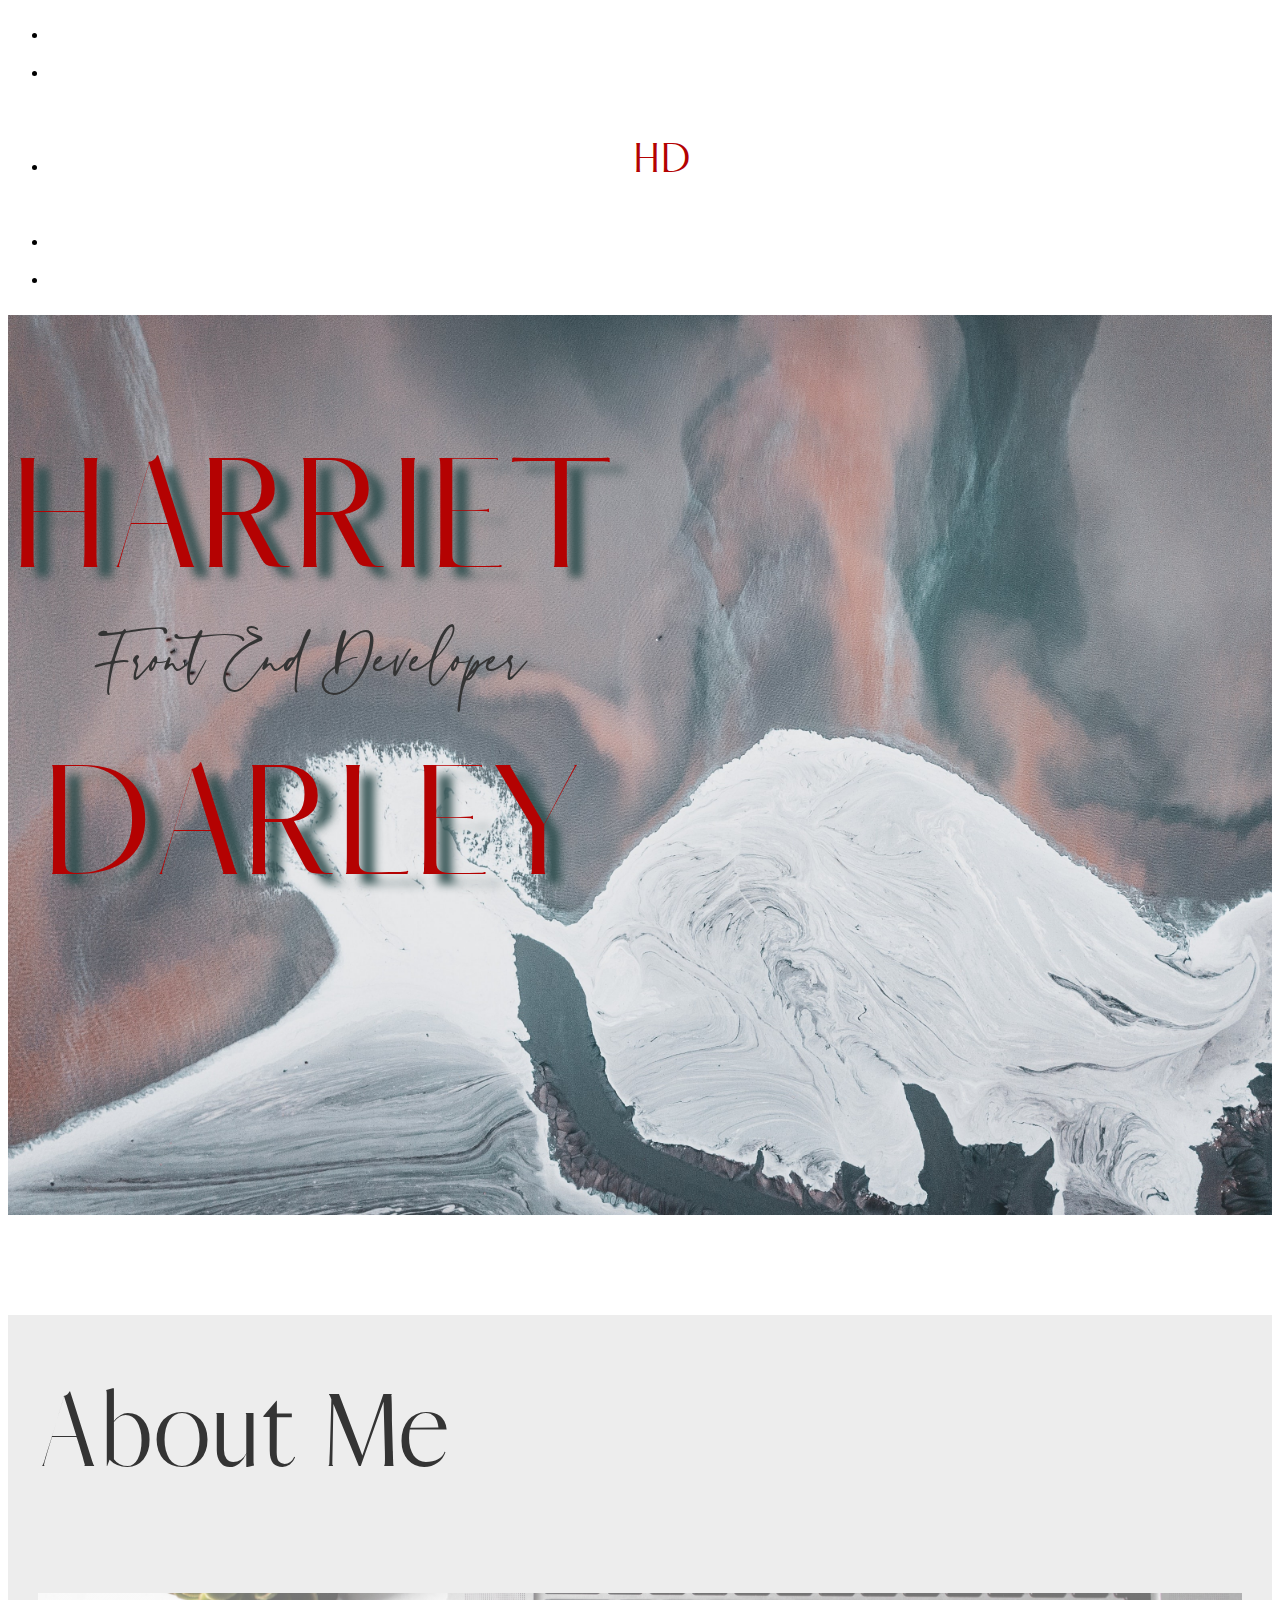
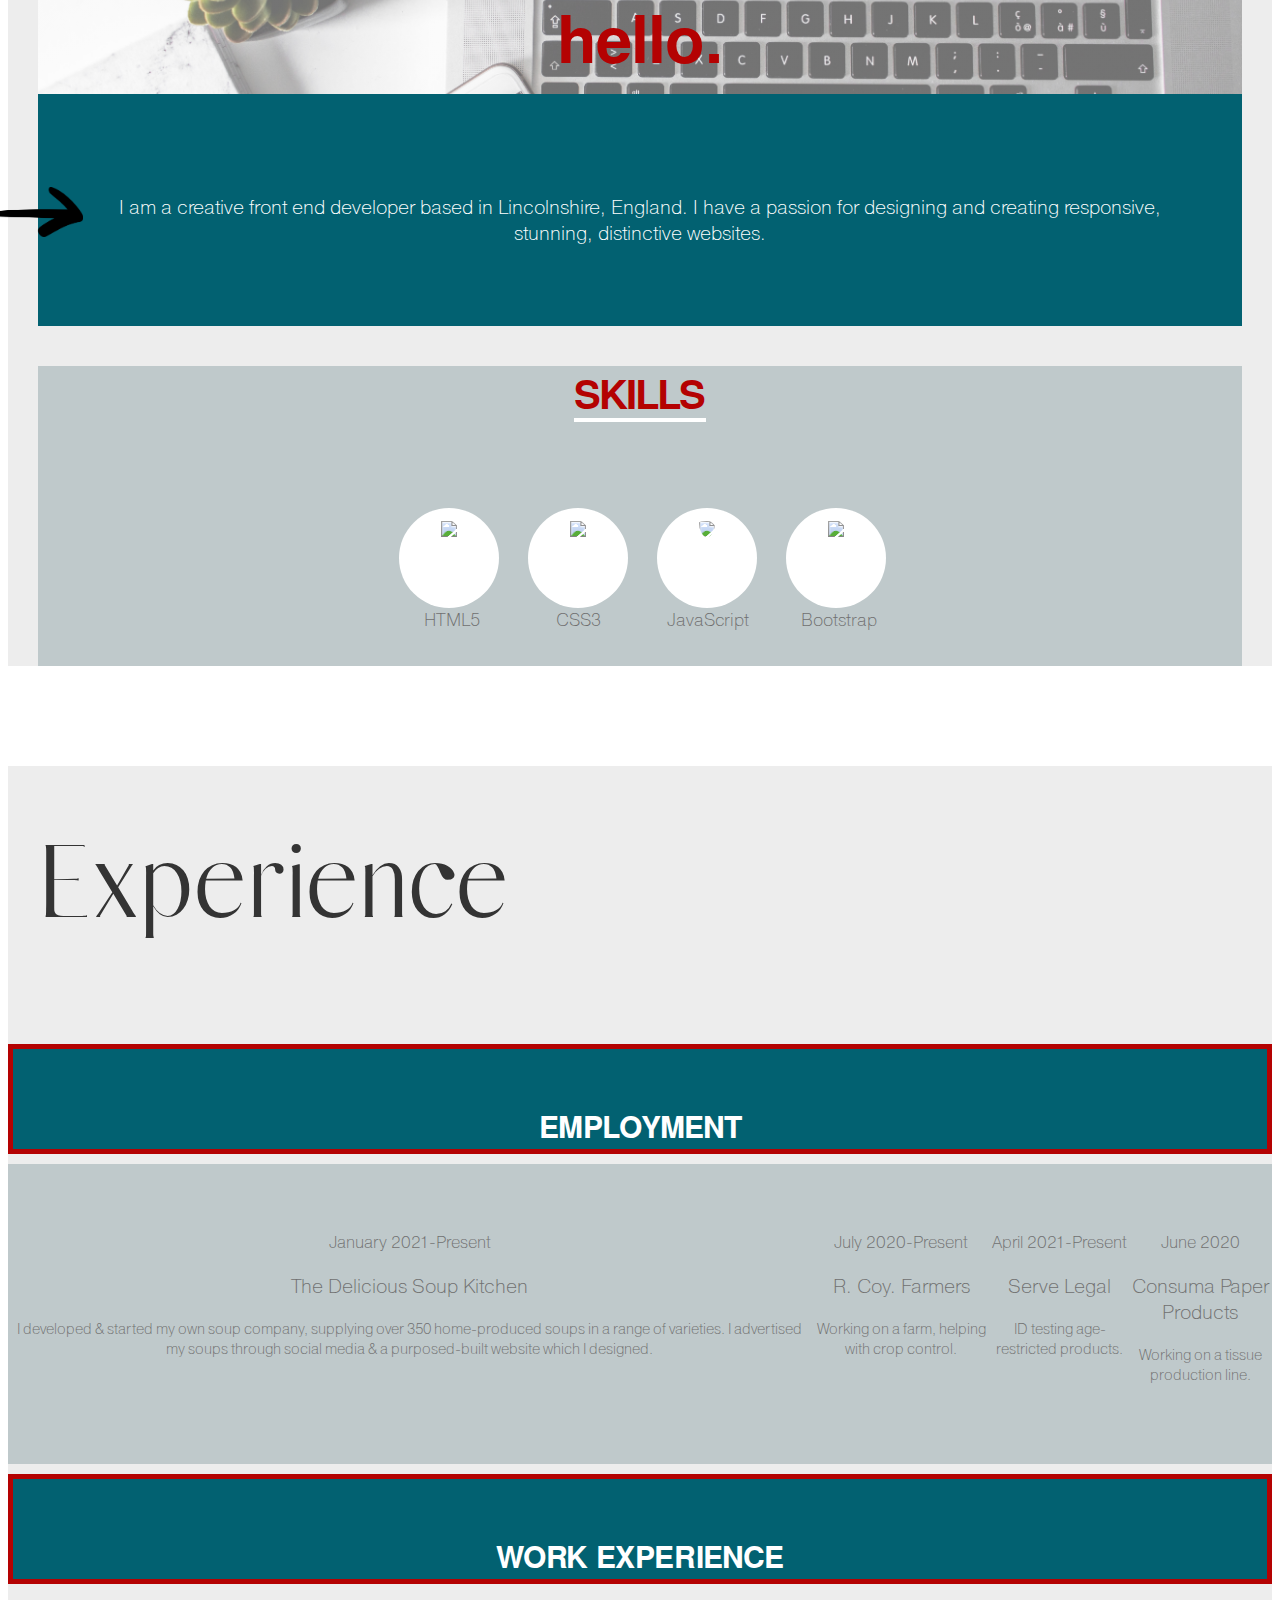
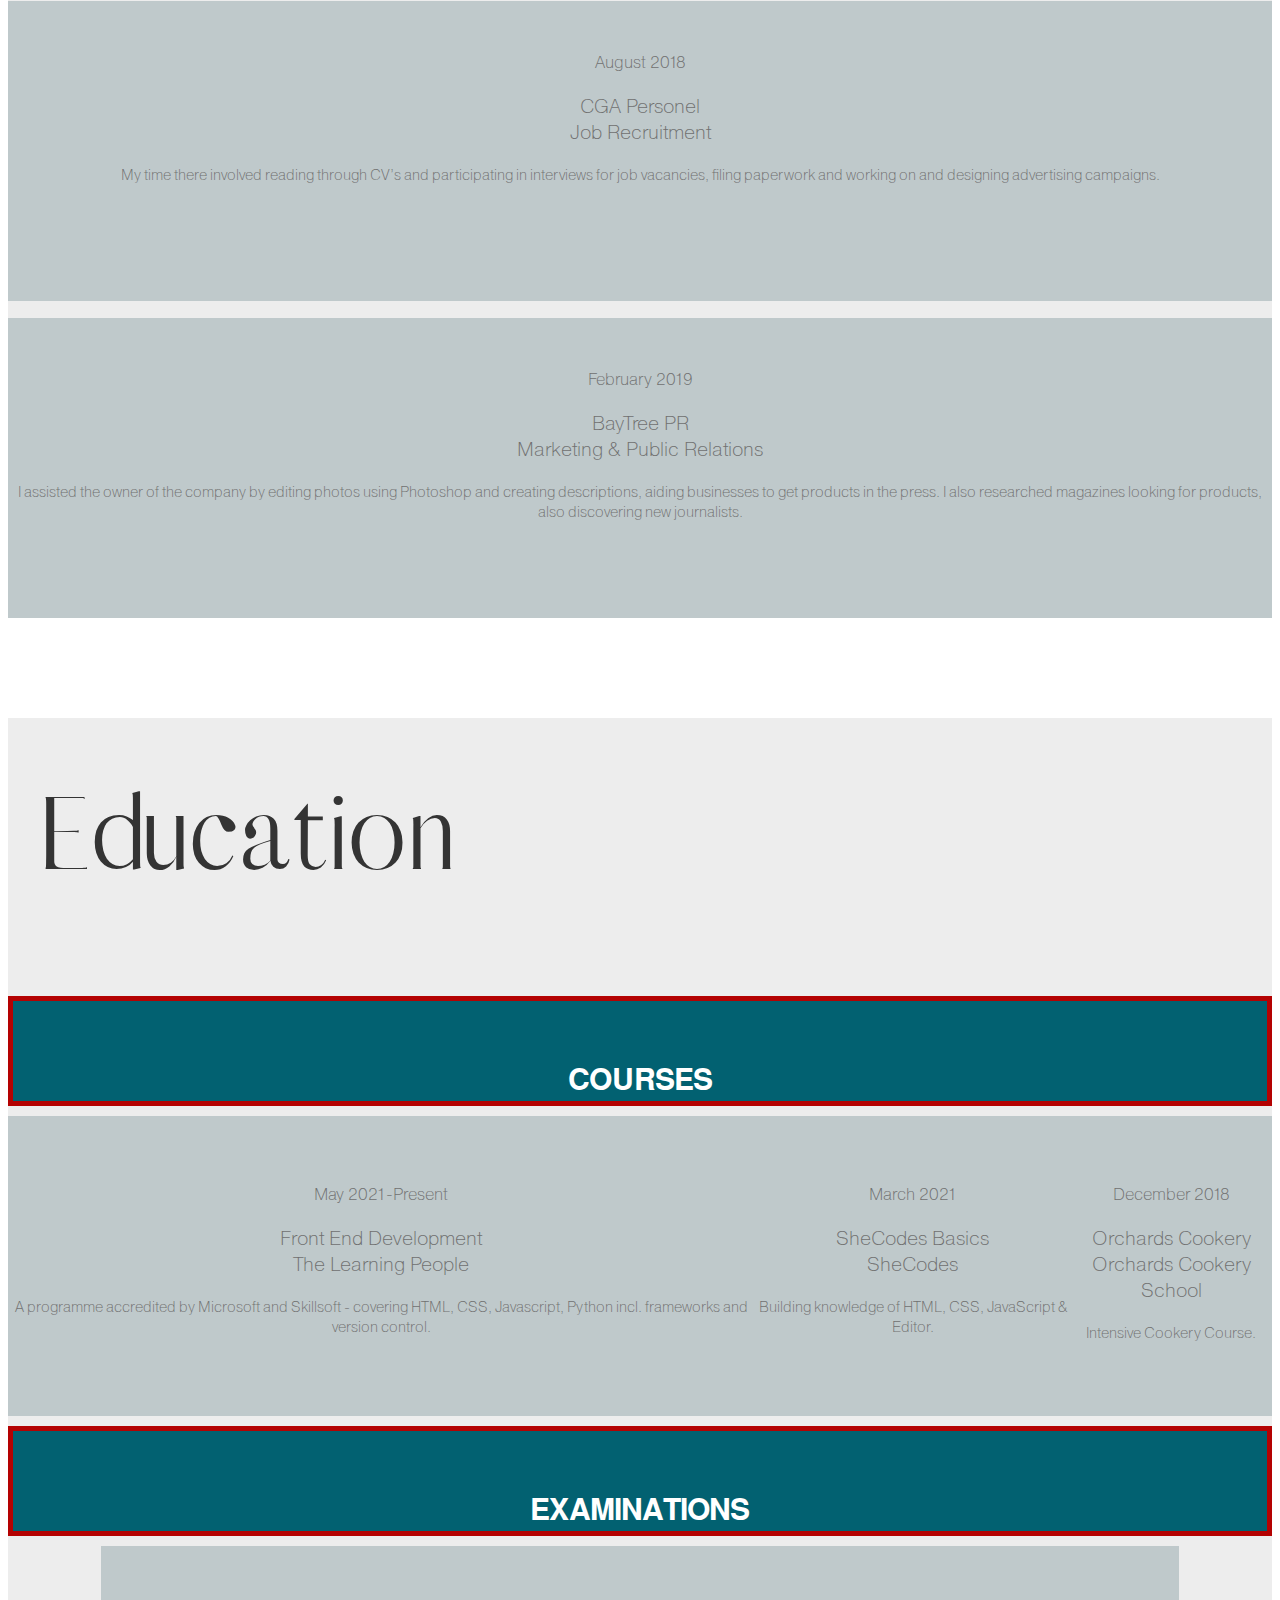
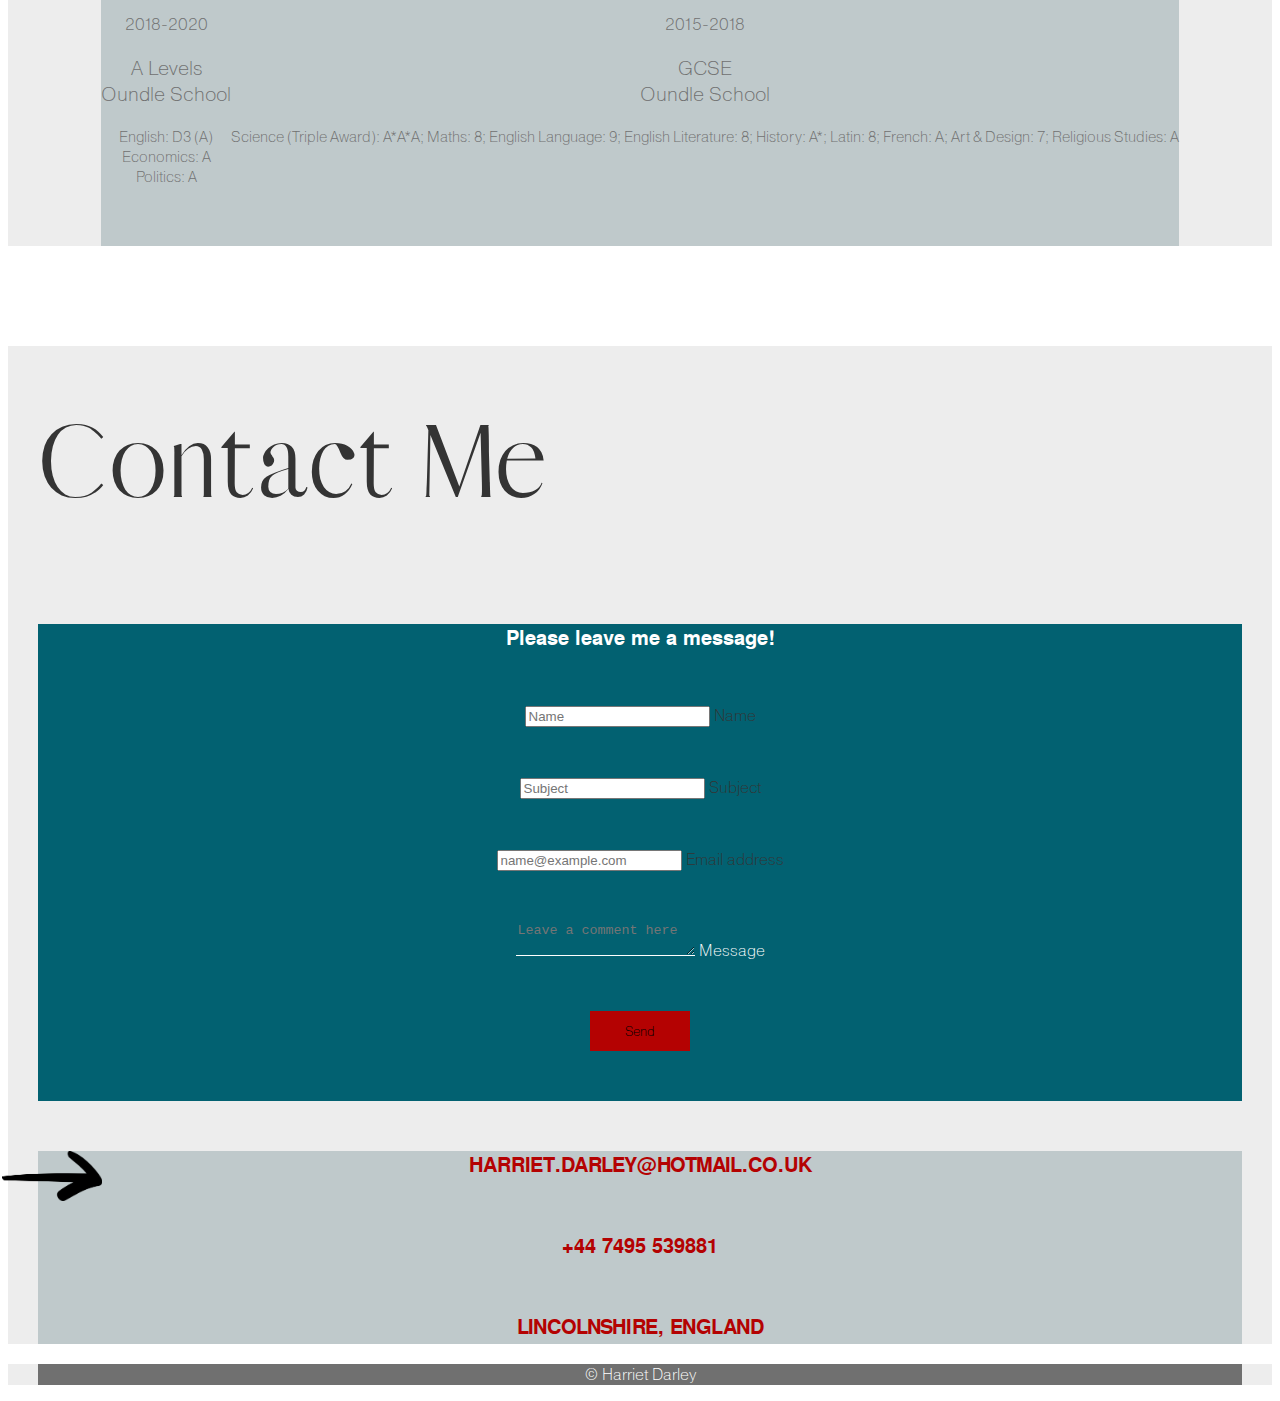
==== index.html @ 08a91d17 "adding experience & education" ====
<!DOCTYPE html>
<html lang="en">

<head>
    <meta charset="UTF-8">
    <meta http-equiv="X-UA-Compatible" content="IE=edge">
    <meta name="viewport" content="width=device-width, initial-scale=1.0">
    <title>Harriet Darley Portfolio</title>
    <!--Bootstrap CSS-->
    <link href="https://cdn.jsdelivr.net/npm/bootstrap@5.0.1/dist/css/bootstrap.min.css" rel="stylesheet"
        integrity="sha384-+0n0xVW2eSR5OomGNYDnhzAbDsOXxcvSN1TPprVMTNDbiYZCxYbOOl7+AMvyTG2x" crossorigin="anonymous">

    <script src="https://kit.fontawesome.com/b36e6e10d4.js" crossorigin="anonymous"></script>


    <!--CSS link-->
    <link rel="stylesheet" type="text/css" href="static/css/styles.css" />
</head>

<body id="home">
    <!--NAVBAR-->
    <nav class="navbar navbar-expand-sm fixed-top navbar-light navbar-center nav-fill">
        <div class="container">
            <div class="collapse navbar-collapse" id="navbar1">
                <ul class="nav justify-content-center">
                    <li class=" nav-item">
                        <a class="nav-link scroll-link" href="#top-content">Home</a>
                    </li>
                    <li class="nav-item">
                        <a class="nav-link scroll-link" href="#about-me">About</a>
                    </li>
                    <li class="nav-item">
                        <p id="initiallogo">HD</p>
                    </li>
                    <li class="nav-item">
                        <a class="nav-link scroll-link" href="#experience">Experience</a>
                    </li>
                    <li class="nav-item">
                        <a class="nav-link scroll-link" href="#contact">Contact</a>
                    </li>
                </ul>
            </div>
        </div>
    </nav>

    <!--FIRST PAGE-->
    <header class="top-content" id="top-content">
        <div class="title-container">
            <div class="row">
                <div id="harriet" class="col-12">
                    HARRIET
                </div>
                <div id="frontdeveloper" class="col-12">
                    Front End Developer
                </div>
                <div id="darley" class="col-12">
                    DARLEY
                </div>
            </div>
        </div>
    </header>

    <!--SECOND PAGE ABOUT-->

    <div class="about-us-container section-container">
        <div class="container-fluid">
            <div class="row">
                <div class="about-us-box" id="about-me">
                    <div class="about-us-box-text">
                        <p class="ml2">About Me</p>
                    </div>
                </div>
            </div>

            <div class="description-container row">
                <div class="col-12 col-md-6" id="computertextdiv">
                    <div class="centered">hello.</div>
                </div>

                <div id=hellodiv class="col-12 col-md-6">
                    <img src="./static/images/arrow.png" id="arrowimage" alt="arrow">
                    <p id=hellopara>I am a creative front end developer
                        based in Lincolnshire, England. I
                        have a passion for designing and
                        creating responsive, stunning,
                        distinctive websites.</p>
                </div>
            </div>

            <div class="skills-container">
                <div id="skillsdiv" class="col">
                    <p id="skillsheading">SKILLS</p>
                    <div id="skillsicons">
                        <div class="icons">
                            <div id="html-circle">
                                <img src="https://img.icons8.com/color/80/000000/html-5--v1.png" id="html-icon" />
                            </div>
                            <span class="iconcaption" id="html-caption">HTML5</span>
                        </div>
                        <div class="icons">
                            <div id="css-circle">
                                <img src="https://img.icons8.com/color/80/4a90e2/css3.png" id="css-icon" />
                            </div>
                            <span class="iconcaption" id="css-caption">CSS3</span>
                        </div>
                        <div class="icons">
                            <div id="java-circle">
                                <img src="https://img.icons8.com/color/80/000000/javascript.png" id="java-icon" />
                            </div>
                            <span class="iconcaption" id="java-caption">JavaScript</span>
                        </div>
                        <div class="icons">
                            <div id="boot-circle">
                                <img src="https://img.icons8.com/color/80/000000/bootstrap.png" id="boot-icon" />
                            </div>
                            <span class="iconcaption" id="boot-caption">Bootstrap</span>
                        </div>
                    </div>
                </div>
            </div>
        </div>
    </div>

    <!--THIRD PAGE EXPERIENCE -->
    <div class="experience-container" id="experience">
        <div class="experience-box-text" id="experience">
            <p class="ml2" id="experience-text">Experience</p>
        </div>

        <div class="container" id="employment-container">
            <div class="row" id="employmenttitlerow">
                <div class="col" id="employmentdiv">
                    <p id="employmenttext">EMPLOYMENT</p>
                </div>
            </div>
            <div class="row" id="employment1row">
                <div class="col-12 col-md-3 primarydescription">
                    <p class="date">January 2021-Present</p>
                    <p class="title">The Delicious Soup Kitchen</p>
                    <p class="paragraph">I developed & started my own soup
                        company, supplying over 350
                        home-produced soups in a range of
                        varieties. I advertised my soups through
                        social media & a purposed-built
                        website which I designed.</p>
                </div>
                <div class="col-12 col-md-3 primarydescription">
                    <p class="date">July 2020-Present</p>
                    <p class="title">R. Coy. Farmers</p>
                    <p class="paragraph">Working on a farm, helping with crop control.</p>
                </div>

                <div class="col-12 col-md-3 primarydescription">
                    <p class="date">April 2021-Present</p>
                    <p class="title">Serve Legal</p>
                    <p class="paragraph">ID testing age-restricted products.</p>
                </div>
                <div class="col-12 col-md-3 primarydescription">
                    <p class="date">June 2020</p>
                    <p class="title">Consuma Paper Products</p>
                    <p class="paragraph">Working on a tissue production line.</p>
                </div>
            </div>
        </div>
        <div class="container" id="workexperience-container">
            <div class="row" id="workexperiencetitlerow">
                <div class="col" id="employmentdiv">
                    <p id="experiencetext">WORK EXPERIENCE</p>
                </div>
            </div>
            <div class="row" id="experience1row">
                <div class="col-12 col-md-6 primarydescription">
                    <p class="date">August 2018</p>
                    <p class="title">CGA Personel <br> Job Recruitment</p>
                    <p class="paragraph">My time there involved reading through
                        CV’s and participating in interviews for job
                        vacancies, filing paperwork and working
                        on and designing advertising campaigns.</p>
                </div>
                <div class=" col-12 col-md-6 primarydescription">
                    <p class="date">February 2019</p>
                    <p class="title">BayTree PR <br> Marketing & Public Relations</p>
                    <p class="paragraph">I assisted the owner of the company by
                        editing photos using Photoshop and
                        creating descriptions, aiding businesses to
                        get products in the press. I also
                        researched magazines looking for
                        products, also discovering new journalists.</p>
                </div>
            </div>
        </div>
    </div>


    <!--THIRD PAGE EDUCATION-->
    <div class="education-container" id="education">
        <div class="education-box-text">
            <p class="ml2">Education</p>
        </div>
        <div class="container" id="courses-container">
            <div class="row" id="educationtitlerow">
                <div class="col" id="coursesdiv">
                    <p id="courses">COURSES</p>
                </div>
            </div>
            <div class="row" id="education1row">
                <div class="col-12 col-md-4 primarydescription">
                    <p class="date">May 2021-Present</p>
                    <p class="title">Front End Development<br>The Learning People</p>
                    <p class="paragraph">A programme accredited by Microsoft
                        and Skillsoft - covering HTML, CSS,
                        Javascript, Python incl. frameworks and
                        version control.</p>
                </div>
                <div class=" col-12 col-md-4 primarydescription">
                    <p class="date">March 2021</p>
                    <p class="title">SheCodes Basics<br>SheCodes</p>
                    <p class="paragraph">Building knowledge of HTML, CSS,
                        JavaScript & Editor.</p>
                </div>
                <div class=" col-12 col-md-4 primarydescription">
                    <p class="date">December 2018</p>
                    <p class="title">Orchards Cookery<br>Orchards Cookery School</p>
                    <p class="paragraph">Intensive Cookery Course.</p>
                </div>
            </div>
        </div>

        <div class="container" id="exams-container">
            <div class="row" id="examstitlerow">
                <div class="col" id="examinationsdiv">
                    <p id="examinations">EXAMINATIONS</p>
                </div>
            </div>
            <div class="row" id="education2row">
                <div class="col-12 col-md-6 primarydescription">
                    <p class="date">2018-2020</p>
                    <p class="title">A Levels <br> Oundle School</p>
                    <p class="paragraph">English: D3 (A) <br>
                        Economics: A <br>
                        Politics: A</p>
                </div>
                <div class=" col-12 col-md-6 primarydescription">
                    <p class="date">2015-2018</p>
                    <p class="title">GCSE<br>Oundle School</p>
                    <p class="paragraph">Science (Triple Award): A*A*A; Maths: 8; English Language: 9; English
                        Literature: 8;
                        History: A*; Latin: 8; French: A; Art & Design: 7; Religious Studies: A</p>
                </div>
            </div>
        </div>
    </div>






    <!--FORTH PAGE CONTACT-->
    <div class="contact-container">
        <div class="contact-box-text" id="contact">
            <p class="ml2">Contact Me</p>
        </div>


        <div class="form-container row">
            <div class="col-12 col-md-6" id="forminformation">
                <div>
                    <p id="message">Please leave me a message!</p>
                </div>
                <div class="form-floating mb-3">
                    <input type="name" class="form-control" id="floatingInput" placeholder="Name">
                    <label for="floatingInput" class="label-text">Name</label>
                </div>
                <div class="form-floating">
                    <input type="subject" class="form-control" id="floatingInput" placeholder="Subject">
                    <label for="floatingPassword" class="label-text">Subject</label>
                </div>
                <div class="form-floating">
                    <input type="email" class="form-control" id="floatingInput" placeholder="name@example.com">
                    <label for="floatingInput" class="label-text">Email address</label>
                </div>
                <div class="form-floating">
                    <textarea class="form-control" placeholder="Leave a comment here" id="floatingTextarea2"></textarea>
                    <label for="floatingTextarea2"
                        style="color: white; font-family: 'Pragmatica ExtraLight Reg';">Message</label>
                </div>
                <button type="button" class="btn btn-primary" id="button">Send</button>
            </div>
            <div class="col-12 col-md-6" id="harrietdetails">
                <img src="./static/images/arrow.png" id="arrowimage2" alt="arrow">
                <p class="infotext">HARRIET.DARLEY@HOTMAIL.CO.UK</p>
                <p class="infotext">+44 7495 539881</p>
                <p class="infotext">LINCOLNSHIRE, ENGLAND</p>
                <div id="media">
                    <a href="https://www.linkedin.com/in/harriet-darley-322b6920a/" target="_blank"
                        class="fab fa-linkedin"></a>
                    <a href="https://github.com/harrietdarley" target="_blank" class="fab fa-github-square"></a>
                    <a href="https://twitter.com/DarleyHarriet" target="_blank" class="fab fa-twitter-square"></a>
                </div>
            </div>
        </div>
    </div>

    <!--FOOTER-->
    <div class="wrapper" id="footercontainer">
        <div class="footer">
            <p id="footertext">&copy; Harriet Darley</p>
        </div>
    </div>


    <!-- Bootstrap Javascript Bundle-->
    <script src=" https://cdn.jsdelivr.net/npm/bootstrap@5.0.1/dist/js/bootstrap.bundle.min.js"
        integrity="sha384-gtEjrD/SeCtmISkJkNUaaKMoLD0//ElJ19smozuHV6z3Iehds+3Ulb9Bn9Plx0x4" crossorigin="anonymous">
        </script>

    <!--HEADING JAVASCRIPT-->
    <script src="https://cdnjs.cloudflare.com/ajax/libs/animejs/2.0.2/anime.min.js"></script>

    <!--JavaScript link-->
    <script src="static/javascript/script.js" type="text/javascript"></script>
</body>

</html>
---- static/css/styles.css ----
/*FONTS*/
@font-face {
    font-family: 'sinthyaregular';
    src: url('../fonts/sinthya-webfont.woff2') format('woff2'),
         url('../fonts/sinthya-webfont.woff') format('woff');
    font-weight: normal;
    font-style: normal;

}

@font-face {
    font-family: 'yessicaregular';
    src: url('../fonts/yessica-regular-webfont.woff2') format('woff2'),
         url('../fonts/yessica-regular-webfont.woff') format('woff');
    font-weight: normal;
    font-style: normal;
}

 @font-face {
    font-family: 'Pragmatica ExtraLight Reg';
    font-style: normal;
    font-weight: normal;
    src: local('Pragmatica ExtraLight Reg'), url('../fonts/Pragmatica-ExtraLight.woff') format('woff');
    }

    @font-face {
    font-family: 'freesansbold';
    src: url('../fonts/freesansbold-webfont.woff2') format('woff2'),
         url('../fonts/freesansbold-webfont.woff') format('woff');
    font-weight: normal;
    font-style: normal;

}

    /*NAVIGATION BAR*/
#navbar1 {
   float: none;
   text-align: center;
   justify-content: center;
   display: block;
   margin: 0 auto;
}

.nav-link {
    color: white;
    font-family: 'sinthyaregular';
    padding-top: 15px;
    font-size: 20px;
    letter-spacing: 2px;
}

ul.nav a:hover { 
    color: #026171  !important; 
}

#initiallogo {
    font-family: 'yessicaregular';
    font-size: 40px;
    color: #B40202;
    padding-left: 30px;
    padding-right: 26px;
    padding-top: 0px;
}

/*HOMEPAGE HEADINGS*/

.title-container {
     display: flex;
  text-align: center;
  align-items: center; 
  padding-top: 20px;
  padding-bottom: 20px; 
}

#harriet {
    font-family: 'yessicaregular' ;
    font-size: 150px;
    color: #B40202 ;
 text-shadow: 15px 10px 10px darkslategrey; 
 padding-top: 80px;
}

#frontdeveloper {
    font-family: 'sinthyaregular';
  font-size: 60px;
  margin: 0;
  color: #343434;
}

#darley {
font-family: 'yessicaregular' ;
    font-size: 150px;
    color: #B40202 ;
     text-shadow: 15px 10px 10px darkslategrey; 
}
    

/*HOMEPAGE BACKGROUND*/

header {
    background-image: url("../images/background.abstract.jpg");
    height: 100vh;
    background-size: cover;
    background-position: center center;
    position: relative;
    max-width: 100%;
}

/*ABOUTUS*/

.about-us-container {
    background-color: #EDEDED;
}

.about-us-box {
    background-color: #EDEDED;
}

.ml2 {
    font-family: 'yessicaregular';
    font-size: 100px;
    color: #343434 ;
    padding: 50px 30px 0px 30px;
}

.ml2 .letter {
  display: inline-block;
  line-height: 1em;
}

.description-container {
margin: 0 30px;
padding: 0;
}

#computertextdiv {
    background: linear-gradient(rgba(255, 255, 255, 0.4), rgba(255, 255, 255, 0.4)), url("../images/57computer.jpg") no-repeat center / cover;
    padding: 0;
    position: relative;
    display: flex;
    justify-content: center;
    align-items: center;
}

.centered {
  color:#B40202;
  font-family: 'freesansbold';
  font-size: 65px;
}

#hellopara {
    text-align: center;
    color: white;
    font-family: 'Pragmatica ExtraLight Reg';
    font-size: 20px;
    margin-bottom: 0;
}

#hellodiv{
    background-color: #026171;
    position: relative;
    display: flex;
    justify-content: center;
    align-items: center;
    padding: 80px 40px;
}

#arrowimage {
    height: 50px;
    width: 100px;
    top: 40%;
    left: -55px;
    position: absolute;
}

/*SKILLS*/

.skills-container {
    margin: 0 30px;
}

#skillsdiv {
    max-width: 100%;
    height: 300px;
    background-color: #BFC9CB;
    padding: 0;
}

#skillsheading {
    color: #B40202;
    font-size: 40px;
    text-align: center;
    font-family: 'freesansbold';
    text-decoration: underline; 
    text-underline-position: under;
    text-decoration-color: white;
}

/*ICONS*/

#skillsicons {
    align-content: center;
    text-align: center;
}

#html-icon {
    padding-top: 13px;
}

#html-circle
{
  width:100px;
  height:100px;
  background-color: white;
  border-radius:100%;
  margin-top: 40px;
  margin-left: -75px;
 }

 #html-caption {
     margin-left: -125px;
 }

#css-icon {
    padding-top: 13px;
}

#css-circle {
     width:100px;
  height:100px;
  background-color: white;
  border-radius:100%;
  margin-top: 40px;
  margin-left: -30px;
}

#css-caption {
    margin-left: -40px;
}

#java-icon {
    padding-top: 13px;
    border-radius: 100%;
}

#java-circle {
   width:100px;
  height:100px;
  background-color: white;
  border-radius:100%;
  margin-top: 40px;
  margin-left: 15px; 
}

#java-caption {
    margin-left: 25px;
}

#boot-icon {
    padding-top: 13px;
}

#boot-circle {
  width:100px;
  height:100px;
  background-color: white;
  border-radius:100%;
  margin-top: 40px;
  margin-left: 60px;   
}

#boot-caption {
    margin-left: 75px;
}

.icons {
    vertical-align: top;
    display: inline-block;
    text-align: center;
    width: 80px;
}

.iconcaption {
    font-family: 'Pragmatica ExtraLight Reg' ;
    color: #707070 ;
    font-size: 18px;
}

/*EXPERIENCE*/

.experience-container {
    background-color: #EDEDED;
}

#employmenttitlerow {
    margin-bottom: 10px;
}

#employmentdiv {
   text-align: center;
    background-color: #026171;
    border: thick solid #B40202;
    height: 100px;
}

#employmenttext {
    font-family: 'freesansbold';
color: white;
line-height: 100px;
font-size: 30px;
}

#employment1row { 
    display: flex;
    justify-content: center;
    align-items: center;
    margin-bottom: 10px;
} 

#workexperiencetitlerow {
    margin-bottom: 10px;
}

#experiencetext {
    font-family: 'freesansbold';
color: white;
font-size: 30px;
line-height: 100px;
}

/*BOTH EXPERIENCE & EDUCATION*/

.primarydescription {
    background-color: #BFC9CB;  
    text-align: center;
    height: 300px;
}

.date {
    font-family: 'Pragmatica ExtraLight Reg' ;
    font-size: 17px;
    color: #707070;
    padding-top: 50px;
}

.title {
    font-family: 'Pragmatica ExtraLight Reg' ;
    font-size: 20px;
    color: #707070;
}

.paragraph {
    font-family: 'Pragmatica ExtraLight Reg' ;
    font-size: 15px;
    color: #707070;
}


/*EDUCATION*/
.education-container {
   background-color: #EDEDED; 
}

#educationtitlerow {
margin-bottom: 10px;
}


#coursesdiv {
    text-align: center;
    background-color: #026171;
    border: thick solid #B40202;
    height: 100px;
}

#education1row {
    display: flex;
    justify-content: center;
    align-items: center;
    margin-bottom: 10px;
}

#education2row {
    display: flex;
    justify-content: center;
    align-items: center;
    margin-top: 10px;
}


#examinationsdiv {
    text-align: center;
    background-color: #026171;
    border: thick solid #B40202;
    height: 100px;
}

#courses{
    font-family: 'freesansbold';
color: white;
line-height: 100px;
font-size: 30px;
}

#examinations {
    font-family: 'freesansbold';
color: white;
line-height: 100px;
font-size: 30px;
}


/*FORMS*/
.contact-container {
   background-color: #EDEDED;
}

.form-container {
    margin: 0 30px;
padding: 0;
}

#forminformation {
    background-color: #026171;
   padding: 0; 
   text-align: center;
}

#message {
    color: white;
    font-size: 20px;
    font-family: 'freesansbold' ;
    margin-top: 30px;
}

.form-floating {
    margin: 50px;
}

.label-text {
    font-family:'Pragmatica ExtraLight Reg' ;
    color: #343434;
}

#floatingTextarea2 {
   background: transparent;
  border: none;
  border-bottom: 1px solid white;
  -webkit-box-shadow: none;
  box-shadow: none;
  border-radius: 0;  
  color: white;
}

#button {
 background-color: #B40202;
 border: 0;
 font-family: 'Pragmatica ExtraLight Reg';
 width: 100px;
height: 40px;
margin-bottom: 50px;
}

/*INFORMATION*/

#harrietdetails {
    padding: 0;
    background-color: #BFC9CB;
}

.infotext {
    color: #B40202;
    font-family: 'freesansbold';
    margin-top: 50px;
    font-size: 20px;
    text-align: center;
}

#arrowimage2 {
    height: 50px;
    width: 100px;
    position: absolute;
    left: 2px;
}

/*ICONS*/

#media {
    text-align: center;
}

.fa-linkedin {
color: #026171;
font-size: 75px;
padding-top: 125px;
}

.fa-linkedin:hover {
    color: #B40202; }

.fa-github-square {
    color: #026171;
font-size: 75px;
}

.fa-github-square:hover {
    color: #B40202;
}

.fa-twitter-square {
    color: #026171;
font-size: 75px;
}

.fa-twitter-square:hover {
color: #B40202;}

.footer {
    text-align: center;
    background-color: #707070;
    margin: 0 30px;
}

#footertext {
    font-family: 'Pragmatica ExtraLight Reg';
    color: white;
}

#footercontainer {
   background-color: #EDEDED; 
   margin-bottom: 0;
}

/* MEDIA QUERIES */
@media screen and (max-width: 768px) {
  .description-container,
  .skills-container {
    margin: 0;
  }
  #computertextdiv,
  #hellodiv,
  #skillsdiv {
    height: 300px;
  }
  #arrowimage {
    top: 30px;
    left: 35px;
  }
  .container-fluid {
    padding: 0;
  }
}
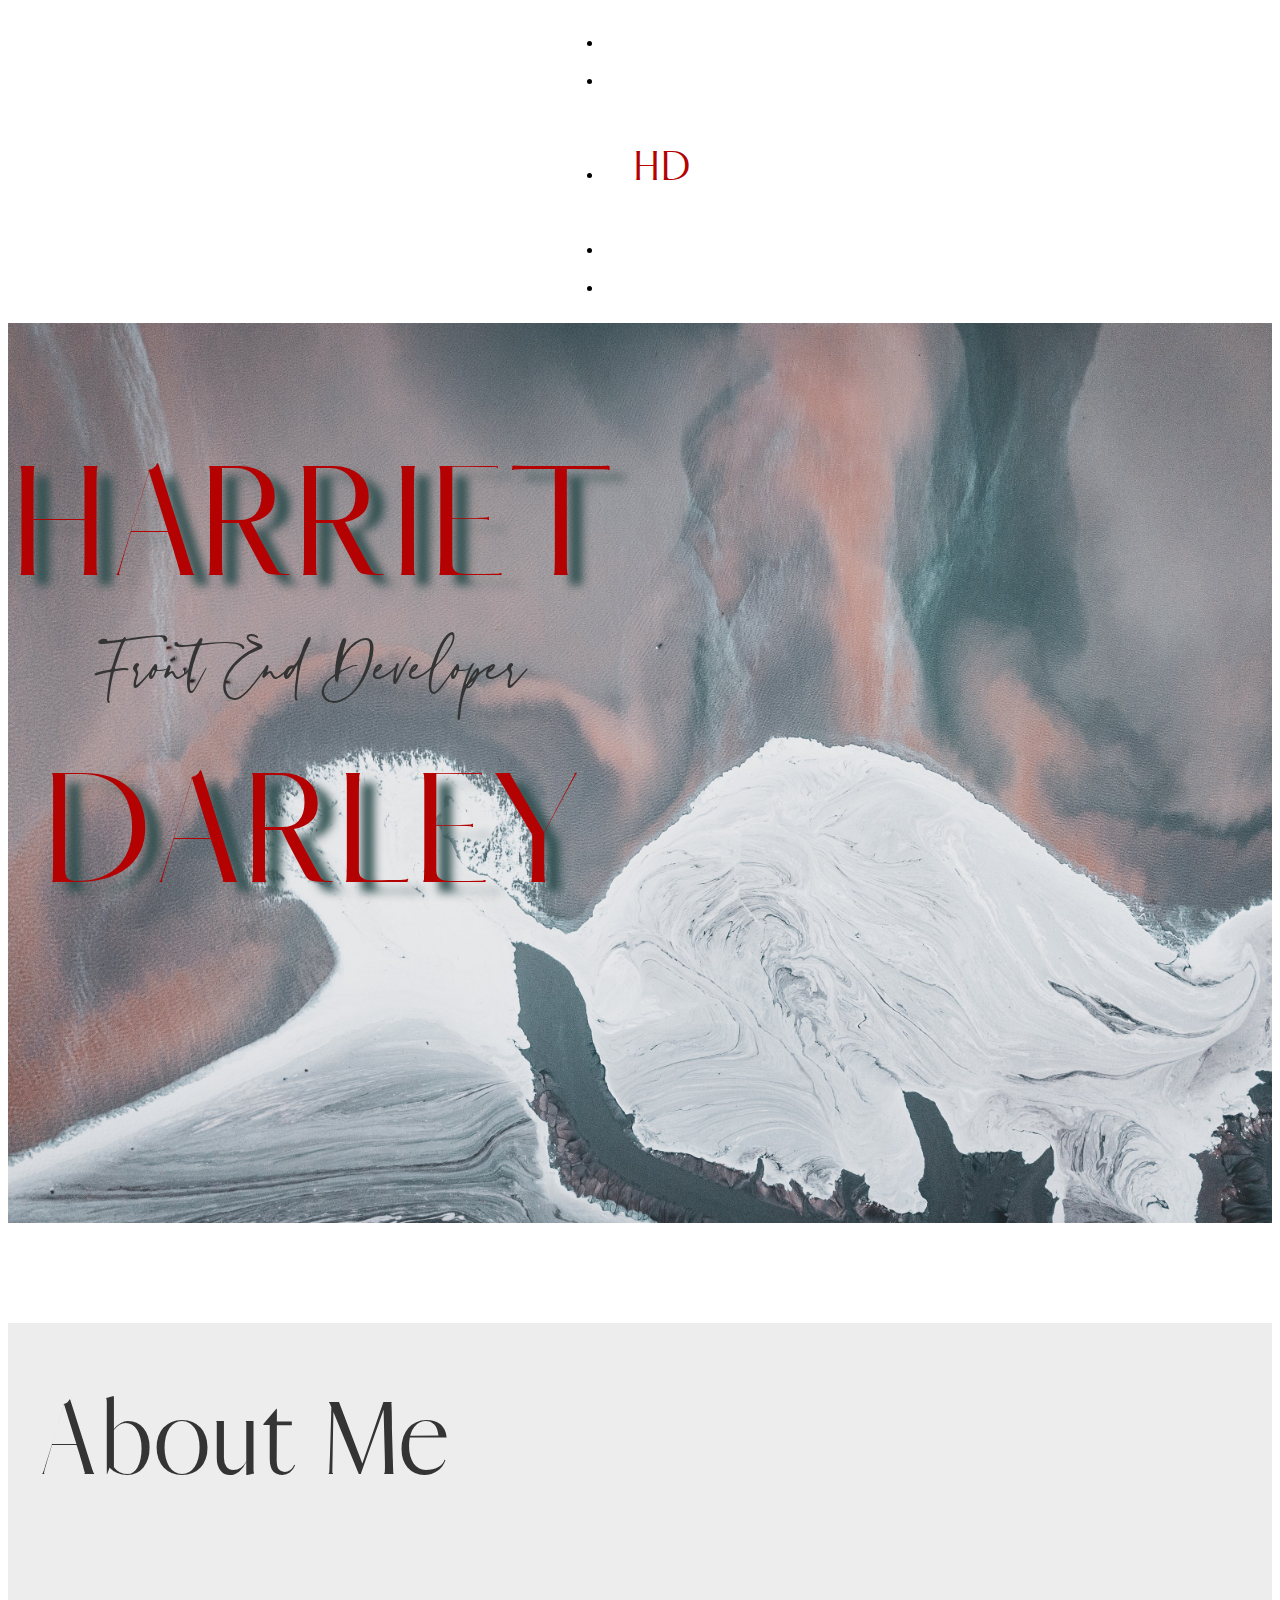
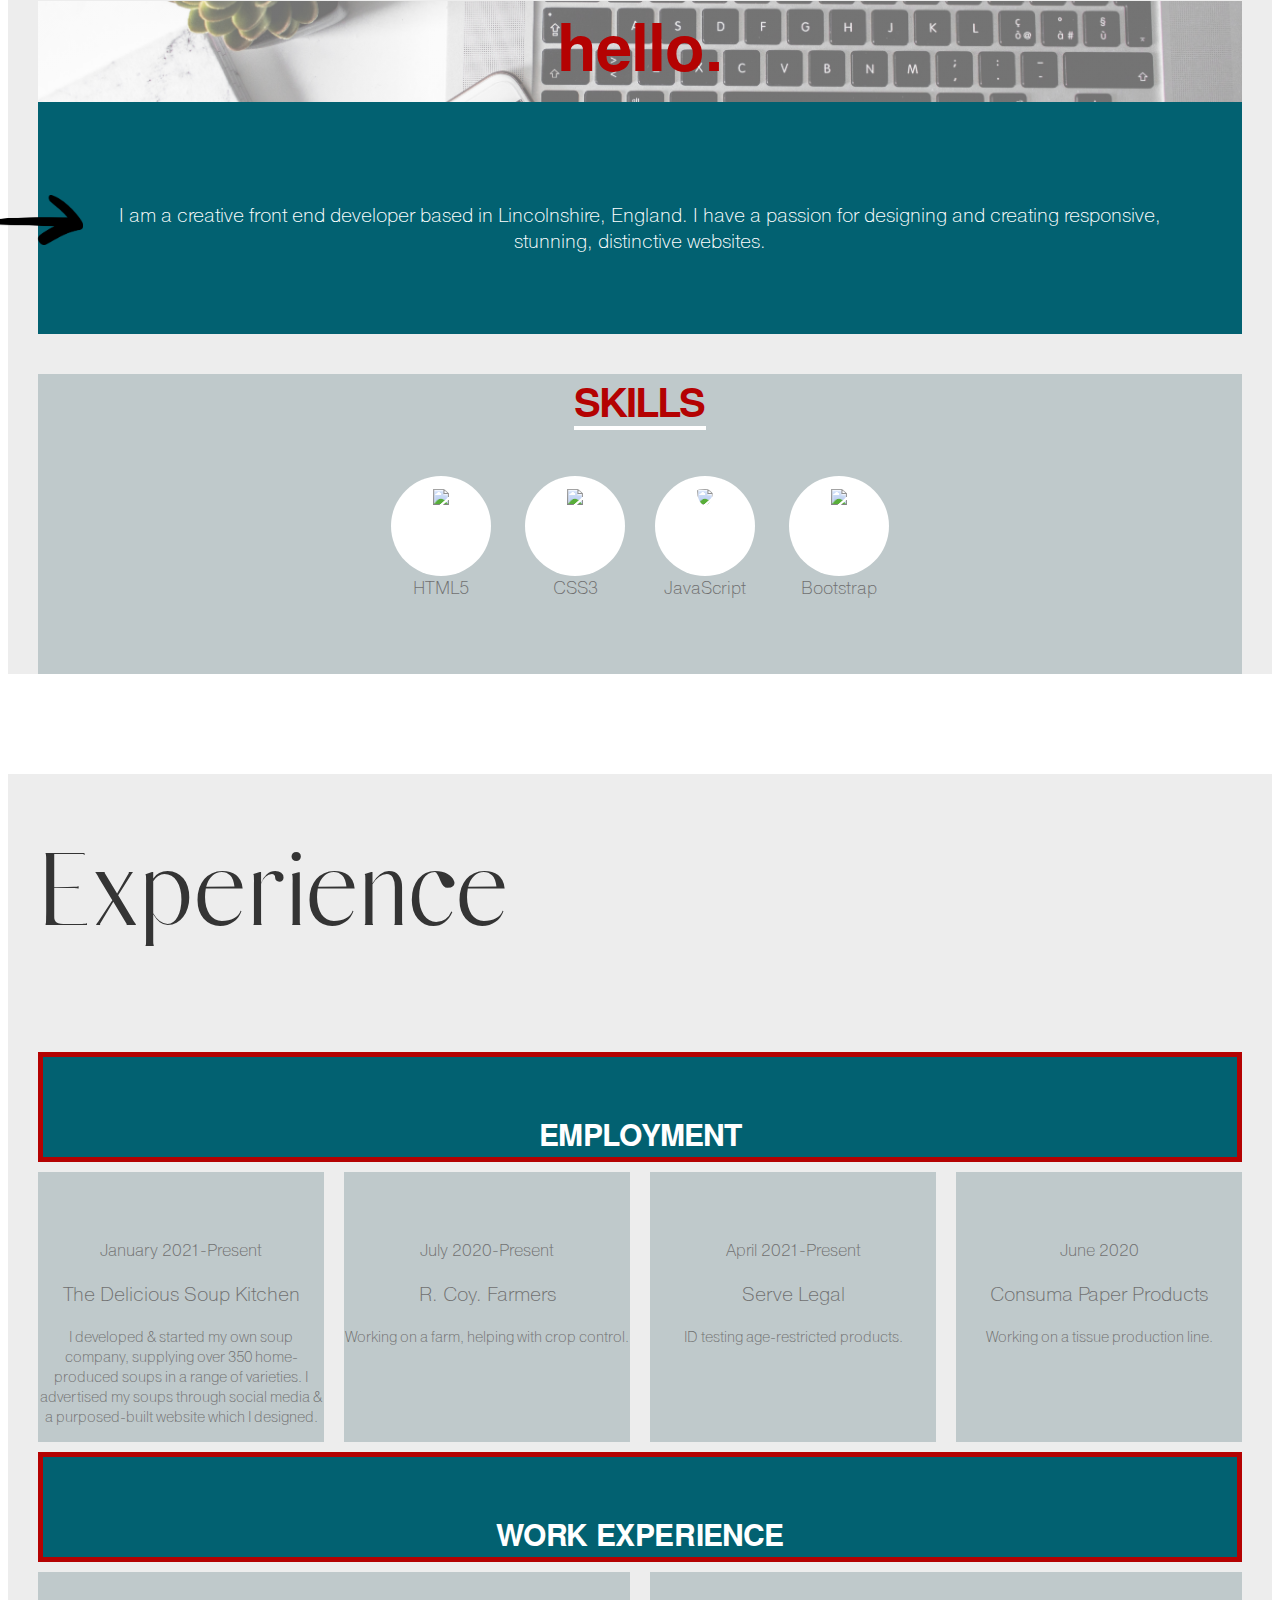
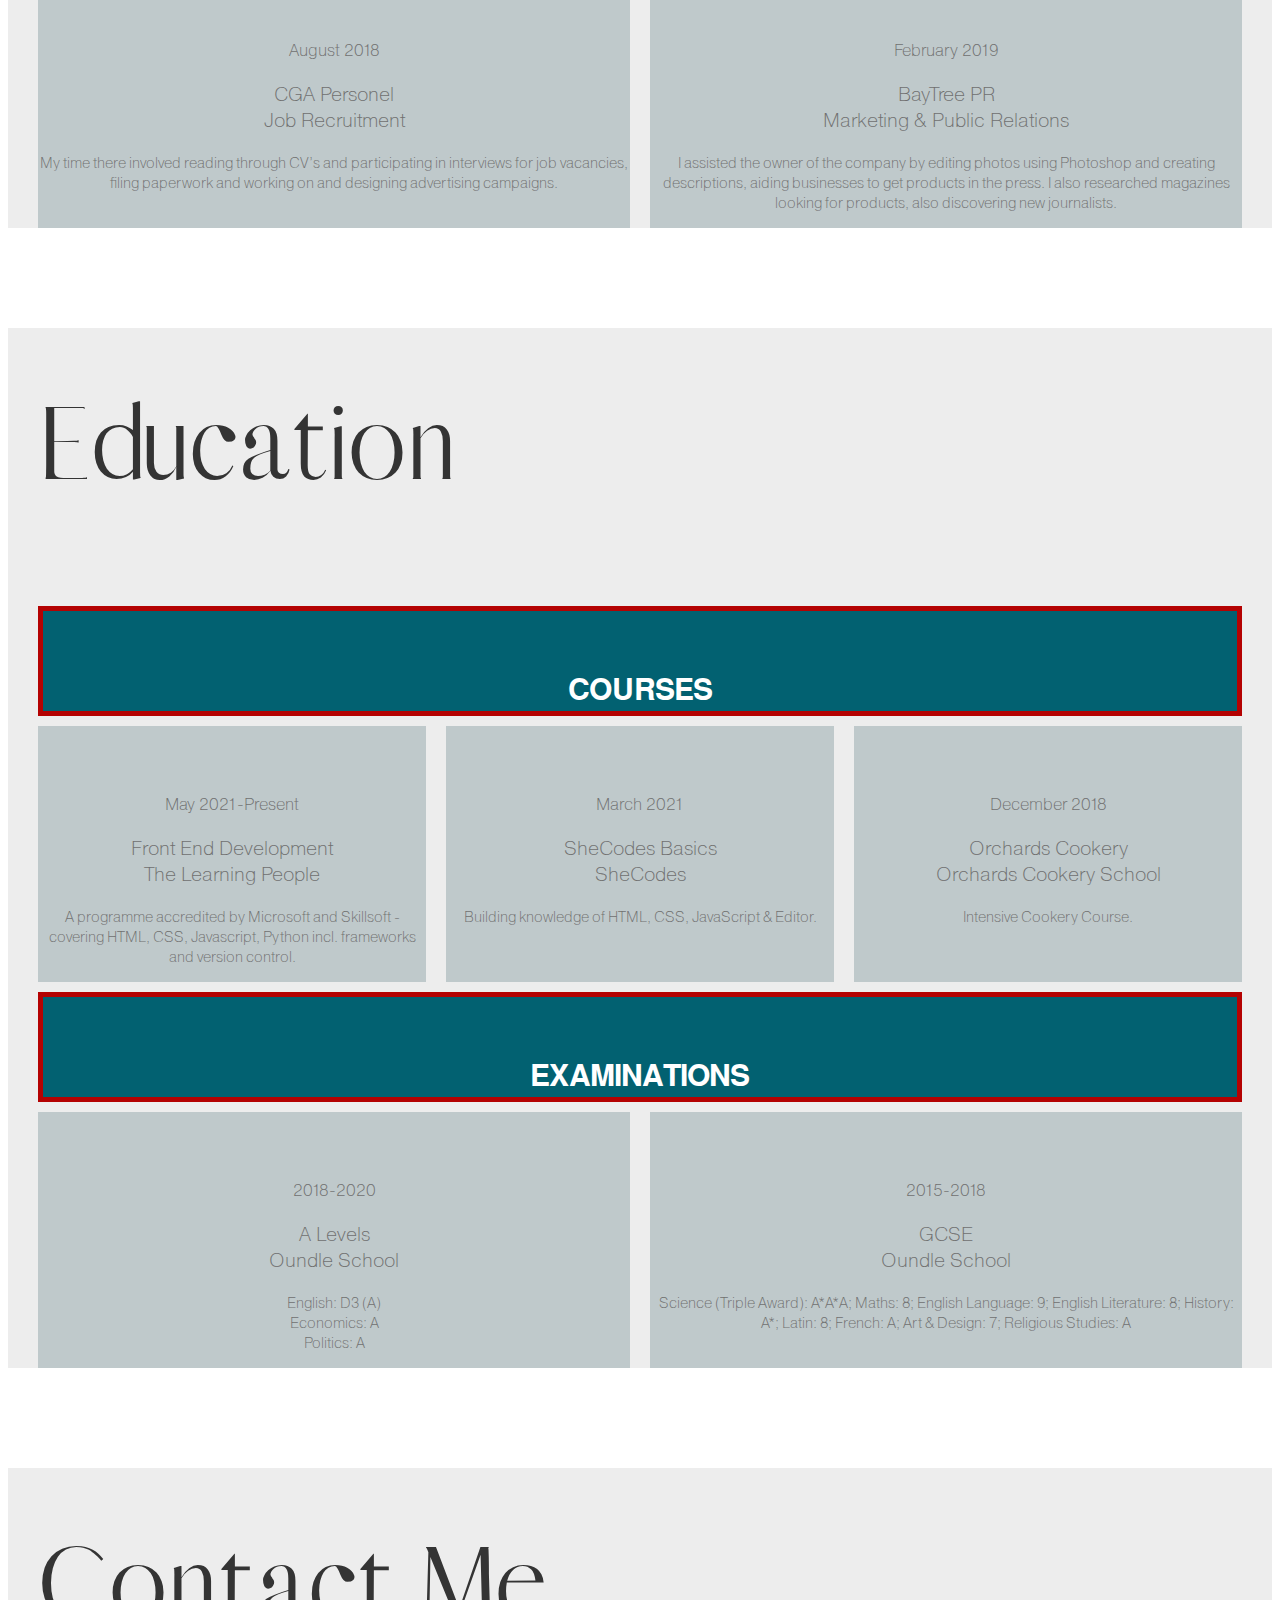
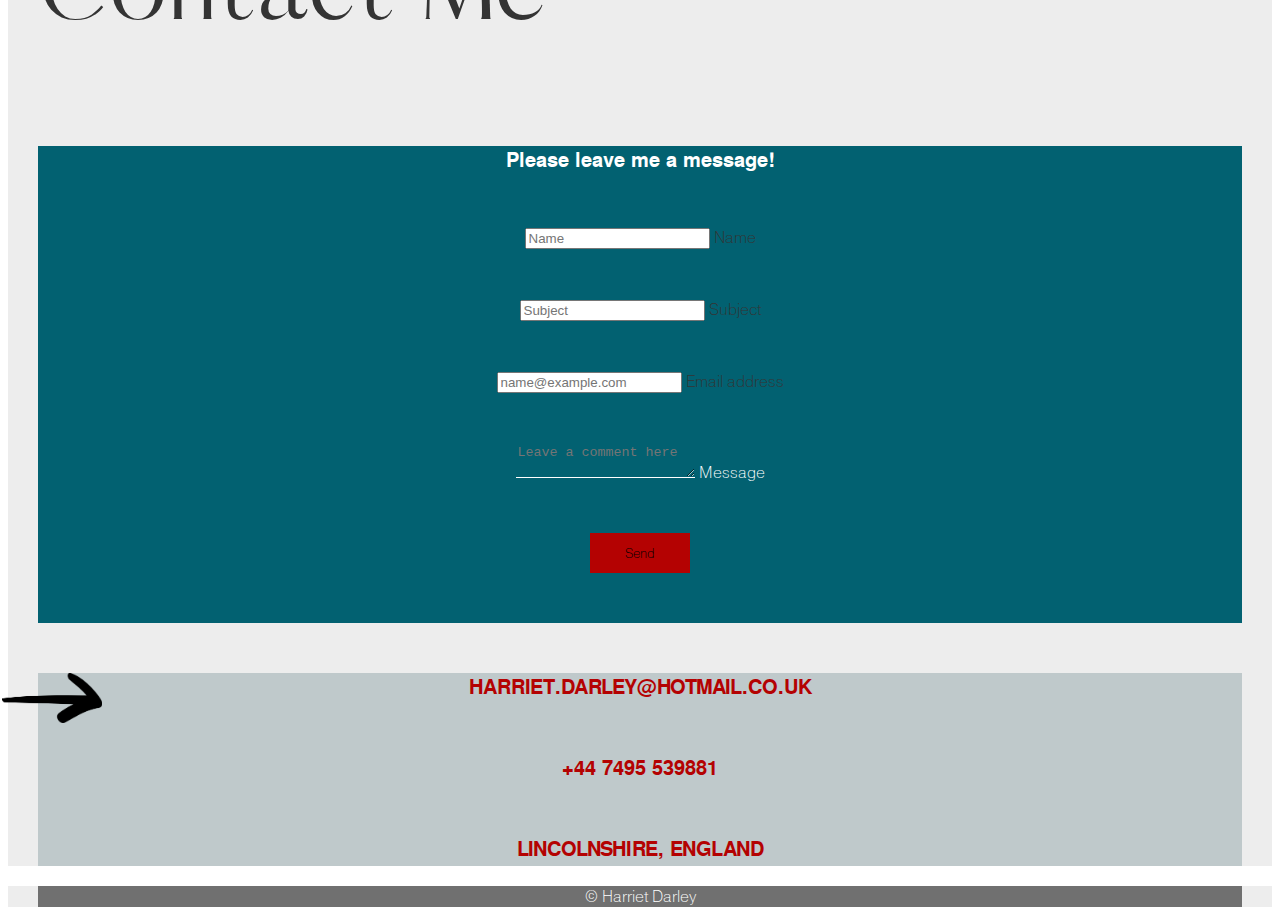
==== commit 2e0a1672: "committing final code" ====
--- a/index.html
+++ b/index.html
@@ -19,29 +19,31 @@
 
 <body id="home">
     <!--NAVBAR-->
-    <nav class="navbar navbar-expand-sm fixed-top navbar-light navbar-center nav-fill">
-        <div class="container">
-            <div class="collapse navbar-collapse" id="navbar1">
-                <ul class="nav justify-content-center">
-                    <li class=" nav-item">
-                        <a class="nav-link scroll-link" href="#top-content">Home</a>
-                    </li>
-                    <li class="nav-item">
-                        <a class="nav-link scroll-link" href="#about-me">About</a>
-                    </li>
-                    <li class="nav-item">
-                        <p id="initiallogo">HD</p>
-                    </li>
-                    <li class="nav-item">
-                        <a class="nav-link scroll-link" href="#experience">Experience</a>
-                    </li>
-                    <li class="nav-item">
-                        <a class="nav-link scroll-link" href="#contact">Contact</a>
-                    </li>
-                </ul>
-            </div>
-        </div>
-    </nav>
+    <div class="navigation-container">
+        <nav class="navbar navbar-expand-sm fixed-top navbar-light navbar-center nav-fill">
+            <div class="container">
+                <div class="collapse navbar-collapse" id="navbar1">
+                    <ul class="nav justify-content-center">
+                        <li class=" nav-item">
+                            <a class="nav-link scroll-link" href="#top-content">Home</a>
+                        </li>
+                        <li class="nav-item">
+                            <a class="nav-link scroll-link" href="#about-me">About</a>
+                        </li>
+                        <li class="nav-item">
+                            <p id="initiallogo">HD</p>
+                        </li>
+                        <li class="nav-item">
+                            <a class="nav-link scroll-link" href="#experience">Experience</a>
+                        </li>
+                        <li class="nav-item">
+                            <a class="nav-link scroll-link" href="#contact">Contact</a>
+                        </li>
+                    </ul>
+                </div>
+            </div>
+        </nav>
+    </div>
 
     <!--FIRST PAGE-->
     <header class="top-content" id="top-content">
@@ -91,29 +93,33 @@
                 <div id="skillsdiv" class="col">
                     <p id="skillsheading">SKILLS</p>
                     <div id="skillsicons">
-                        <div class="icons">
-                            <div id="html-circle">
-                                <img src="https://img.icons8.com/color/80/000000/html-5--v1.png" id="html-icon" />
+                        <div class="skills-section">
+                            <div class="icons">
+                                <div class="icon-circle">
+                                    <img src="https://img.icons8.com/color/80/000000/html-5--v1.png" id="html-icon" />
+                                </div>
+                                <span class="iconcaption">HTML5</span>
                             </div>
-                            <span class="iconcaption" id="html-caption">HTML5</span>
+                            <div class="icons">
+                                <div class="icon-circle">
+                                    <img src="https://img.icons8.com/color/80/4a90e2/css3.png" id="css-icon" />
+                                </div>
+                                <span class="iconcaption">CSS3</span>
+                            </div>
                         </div>
-                        <div class="icons">
-                            <div id="css-circle">
-                                <img src="https://img.icons8.com/color/80/4a90e2/css3.png" id="css-icon" />
+                        <div class="skills-section">
+                            <div class="icons">
+                                <div class="icon-circle">
+                                    <img src="https://img.icons8.com/color/80/000000/javascript.png" id="java-icon" />
+                                </div>
+                                <span class="iconcaption">JavaScript</span>
                             </div>
-                            <span class="iconcaption" id="css-caption">CSS3</span>
-                        </div>
-                        <div class="icons">
-                            <div id="java-circle">
-                                <img src="https://img.icons8.com/color/80/000000/javascript.png" id="java-icon" />
+                            <div class="icons">
+                                <div class="icon-circle">
+                                    <img src="https://img.icons8.com/color/80/000000/bootstrap.png" id="boot-icon" />
+                                </div>
+                                <span class="iconcaption">Bootstrap</span>
                             </div>
-                            <span class="iconcaption" id="java-caption">JavaScript</span>
-                        </div>
-                        <div class="icons">
-                            <div id="boot-circle">
-                                <img src="https://img.icons8.com/color/80/000000/bootstrap.png" id="boot-icon" />
-                            </div>
-                            <span class="iconcaption" id="boot-caption">Bootstrap</span>
                         </div>
                     </div>
                 </div>
@@ -122,19 +128,19 @@
     </div>
 
     <!--THIRD PAGE EXPERIENCE -->
-    <div class="experience-container" id="experience">
-        <div class="experience-box-text" id="experience">
+    <div class="experience-container">
+        <div class="experience-box-text">
             <p class="ml2" id="experience-text">Experience</p>
         </div>
 
-        <div class="container" id="employment-container">
+        <div class="container-fluid details-container">
             <div class="row" id="employmenttitlerow">
                 <div class="col" id="employmentdiv">
                     <p id="employmenttext">EMPLOYMENT</p>
                 </div>
             </div>
             <div class="row" id="employment1row">
-                <div class="col-12 col-md-3 primarydescription">
+                <div class="primarydescription">
                     <p class="date">January 2021-Present</p>
                     <p class="title">The Delicious Soup Kitchen</p>
                     <p class="paragraph">I developed & started my own soup
@@ -144,32 +150,32 @@
                         social media & a purposed-built
                         website which I designed.</p>
                 </div>
-                <div class="col-12 col-md-3 primarydescription">
+                <div class="primarydescription">
                     <p class="date">July 2020-Present</p>
                     <p class="title">R. Coy. Farmers</p>
                     <p class="paragraph">Working on a farm, helping with crop control.</p>
                 </div>
 
-                <div class="col-12 col-md-3 primarydescription">
+                <div class="primarydescription">
                     <p class="date">April 2021-Present</p>
                     <p class="title">Serve Legal</p>
                     <p class="paragraph">ID testing age-restricted products.</p>
                 </div>
-                <div class="col-12 col-md-3 primarydescription">
+                <div class="primarydescription">
                     <p class="date">June 2020</p>
                     <p class="title">Consuma Paper Products</p>
                     <p class="paragraph">Working on a tissue production line.</p>
                 </div>
             </div>
         </div>
-        <div class="container" id="workexperience-container">
+        <div class="container-fluid details-container">
             <div class="row" id="workexperiencetitlerow">
                 <div class="col" id="employmentdiv">
                     <p id="experiencetext">WORK EXPERIENCE</p>
                 </div>
             </div>
             <div class="row" id="experience1row">
-                <div class="col-12 col-md-6 primarydescription">
+                <div class="primarydescription">
                     <p class="date">August 2018</p>
                     <p class="title">CGA Personel <br> Job Recruitment</p>
                     <p class="paragraph">My time there involved reading through
@@ -177,7 +183,7 @@
                         vacancies, filing paperwork and working
                         on and designing advertising campaigns.</p>
                 </div>
-                <div class=" col-12 col-md-6 primarydescription">
+                <div class="primarydescription">
                     <p class="date">February 2019</p>
                     <p class="title">BayTree PR <br> Marketing & Public Relations</p>
                     <p class="paragraph">I assisted the owner of the company by
@@ -197,14 +203,14 @@
         <div class="education-box-text">
             <p class="ml2">Education</p>
         </div>
-        <div class="container" id="courses-container">
+        <div class="container-fluid details-container">
             <div class="row" id="educationtitlerow">
                 <div class="col" id="coursesdiv">
                     <p id="courses">COURSES</p>
                 </div>
             </div>
             <div class="row" id="education1row">
-                <div class="col-12 col-md-4 primarydescription">
+                <div class="primarydescription">
                     <p class="date">May 2021-Present</p>
                     <p class="title">Front End Development<br>The Learning People</p>
                     <p class="paragraph">A programme accredited by Microsoft
@@ -212,13 +218,13 @@
                         Javascript, Python incl. frameworks and
                         version control.</p>
                 </div>
-                <div class=" col-12 col-md-4 primarydescription">
+                <div class="primarydescription">
                     <p class="date">March 2021</p>
                     <p class="title">SheCodes Basics<br>SheCodes</p>
                     <p class="paragraph">Building knowledge of HTML, CSS,
                         JavaScript & Editor.</p>
                 </div>
-                <div class=" col-12 col-md-4 primarydescription">
+                <div class="primarydescription">
                     <p class="date">December 2018</p>
                     <p class="title">Orchards Cookery<br>Orchards Cookery School</p>
                     <p class="paragraph">Intensive Cookery Course.</p>
@@ -226,21 +232,21 @@
             </div>
         </div>
 
-        <div class="container" id="exams-container">
+        <div class="container-fluid details-container">
             <div class="row" id="examstitlerow">
                 <div class="col" id="examinationsdiv">
                     <p id="examinations">EXAMINATIONS</p>
                 </div>
             </div>
             <div class="row" id="education2row">
-                <div class="col-12 col-md-6 primarydescription">
+                <div class="primarydescription">
                     <p class="date">2018-2020</p>
                     <p class="title">A Levels <br> Oundle School</p>
                     <p class="paragraph">English: D3 (A) <br>
                         Economics: A <br>
                         Politics: A</p>
                 </div>
-                <div class=" col-12 col-md-6 primarydescription">
+                <div class="primarydescription">
                     <p class="date">2015-2018</p>
                     <p class="title">GCSE<br>Oundle School</p>
                     <p class="paragraph">Science (Triple Award): A*A*A; Maths: 8; English Language: 9; English
@@ -249,6 +255,7 @@
                 </div>
             </div>
         </div>
+
     </div>
 
 
--- a/static/css/styles.css
+++ b/static/css/styles.css
@@ -33,6 +33,17 @@
 }
 
     /*NAVIGATION BAR*/
+.navigation-container {
+    display: flex;
+    justify-content: center;
+}
+
+.navbar {
+    top: 0;
+    right: 0;
+    left: 0;
+}
+
 #navbar1 {
    float: none;
    text-align: center;
@@ -199,85 +210,44 @@
 /*ICONS*/
 
 #skillsicons {
-    align-content: center;
-    text-align: center;
+    display: flex;
+    justify-content: center;
+    margin-top: 10px;
 }
 
 #html-icon {
     padding-top: 13px;
 }
 
-#html-circle
-{
-  width:100px;
-  height:100px;
-  background-color: white;
-  border-radius:100%;
-  margin-top: 40px;
-  margin-left: -75px;
- }
-
- #html-caption {
-     margin-left: -125px;
- }
+.icon-circle {
+    width: 100px;
+    height: 100px;
+    background-color: white;
+    border-radius: 100%;
+}
+
 
 #css-icon {
     padding-top: 13px;
 }
 
-#css-circle {
-     width:100px;
-  height:100px;
-  background-color: white;
-  border-radius:100%;
-  margin-top: 40px;
-  margin-left: -30px;
-}
-
-#css-caption {
-    margin-left: -40px;
-}
 
 #java-icon {
     padding-top: 13px;
     border-radius: 100%;
 }
 
-#java-circle {
-   width:100px;
-  height:100px;
-  background-color: white;
-  border-radius:100%;
-  margin-top: 40px;
-  margin-left: 15px; 
-}
-
-#java-caption {
-    margin-left: 25px;
-}
 
 #boot-icon {
     padding-top: 13px;
 }
 
-#boot-circle {
-  width:100px;
-  height:100px;
-  background-color: white;
-  border-radius:100%;
-  margin-top: 40px;
-  margin-left: 60px;   
-}
-
-#boot-caption {
-    margin-left: 75px;
-}
 
 .icons {
     vertical-align: top;
     display: inline-block;
     text-align: center;
-    width: 80px;
+    margin: 0 15px;
 }
 
 .iconcaption {
@@ -287,9 +257,18 @@
 }
 
 /*EXPERIENCE*/
+.row {
+    --bs-gutter-x: 0;
+}
 
 .experience-container {
     background-color: #EDEDED;
+}
+
+.details-container {
+    background-color: #EDEDED;
+    margin: 0 30px;
+    width: unset;
 }
 
 #employmenttitlerow {
@@ -311,14 +290,20 @@
 }
 
 #employment1row { 
-    display: flex;
-    justify-content: center;
-    align-items: center;
     margin-bottom: 10px;
+    display: grid;
+    grid-template-columns: repeat(4,1fr);
+    grid-gap: 20px;
 } 
 
 #workexperiencetitlerow {
     margin-bottom: 10px;
+}
+
+#experience1row {
+    display: grid;
+    grid-template-columns: repeat(2,1fr);
+    grid-gap: 20px;
 }
 
 #experiencetext {
@@ -333,7 +318,6 @@
 .primarydescription {
     background-color: #BFC9CB;  
     text-align: center;
-    height: 300px;
 }
 
 .date {
@@ -357,8 +341,9 @@
 
 
 /*EDUCATION*/
+
 .education-container {
-   background-color: #EDEDED; 
+    background-color: #EDEDED;
 }
 
 #educationtitlerow {
@@ -374,19 +359,21 @@
 }
 
 #education1row {
-    display: flex;
-    justify-content: center;
-    align-items: center;
+      margin-bottom: 10px;
+    display: grid;
+    grid-template-columns: repeat(3,1fr);
+    grid-gap: 20px;
+}
+
+#education2row {
+    display: grid;
+    grid-template-columns: repeat(2,1fr);
+    grid-gap: 20px;
+}
+
+#examstitlerow {
     margin-bottom: 10px;
 }
-
-#education2row {
-    display: flex;
-    justify-content: center;
-    align-items: center;
-    margin-top: 10px;
-}
-
 
 #examinationsdiv {
     text-align: center;
@@ -533,20 +520,79 @@
 
 /* MEDIA QUERIES */
 @media screen and (max-width: 768px) {
+.nav-link {
+    font-size: 15px;
+    letter-spacing: 0;
+}
+
+    #harriet {
+    font-size: 80px;
+}
+
+#frontdeveloper {
+  font-size: 30px;
+}
+
+#darley {
+    font-size: 80px; 
+}
+
+.ml2 {
+    font-size: 50px;
+    padding: 0;
+}
+
   .description-container,
   .skills-container {
     margin: 0;
   }
+
   #computertextdiv,
-  #hellodiv,
+  #hellodiv {
+    height: 300px;
+  }
+
   #skillsdiv {
-    height: 300px;
-  }
+      height: 350px;
+  }
+
   #arrowimage {
-    top: 30px;
-    left: 35px;
-  }
+    display: none;
+  }
+
   .container-fluid {
     padding: 0;
   }
+
+  .details-container {
+      margin: 0;
+  }
+
+  .infotext {
+      font-size: 15px;
+  }
+
+  #employment1row,
+  #experience1row,
+  #education1row,
+  #education2row
+ {
+      grid-template-columns: 1fr;
+  }
+}
+
+@media screen and (max-width: 406px) {
+ #initiallogo {
+    padding-left: 0px;
+    padding-right: 0px;
+}   
+.nav-link {
+    font-size: 10px;
+}
+}
+
+@media screen and (max-height: 586px) and (min-width: 771px) {
+#harriet {
+    padding-top: 0;
+}
 }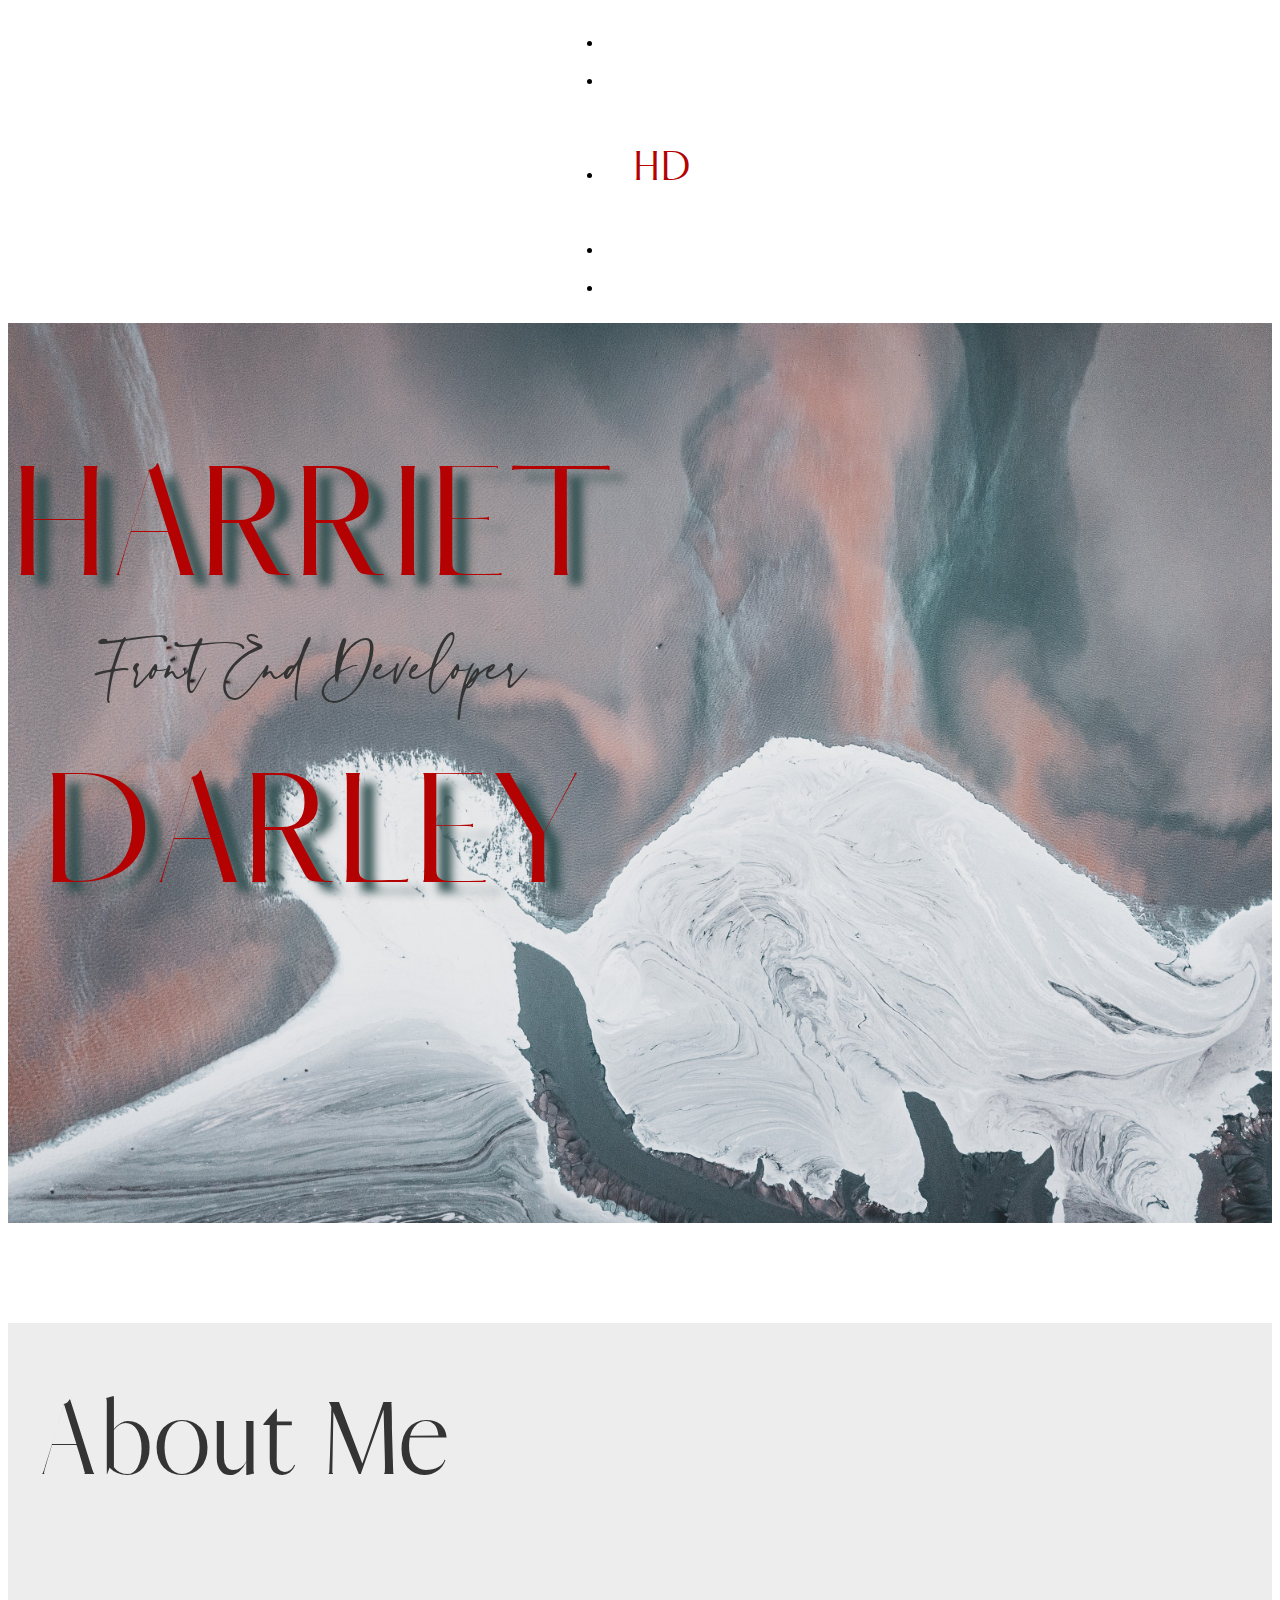
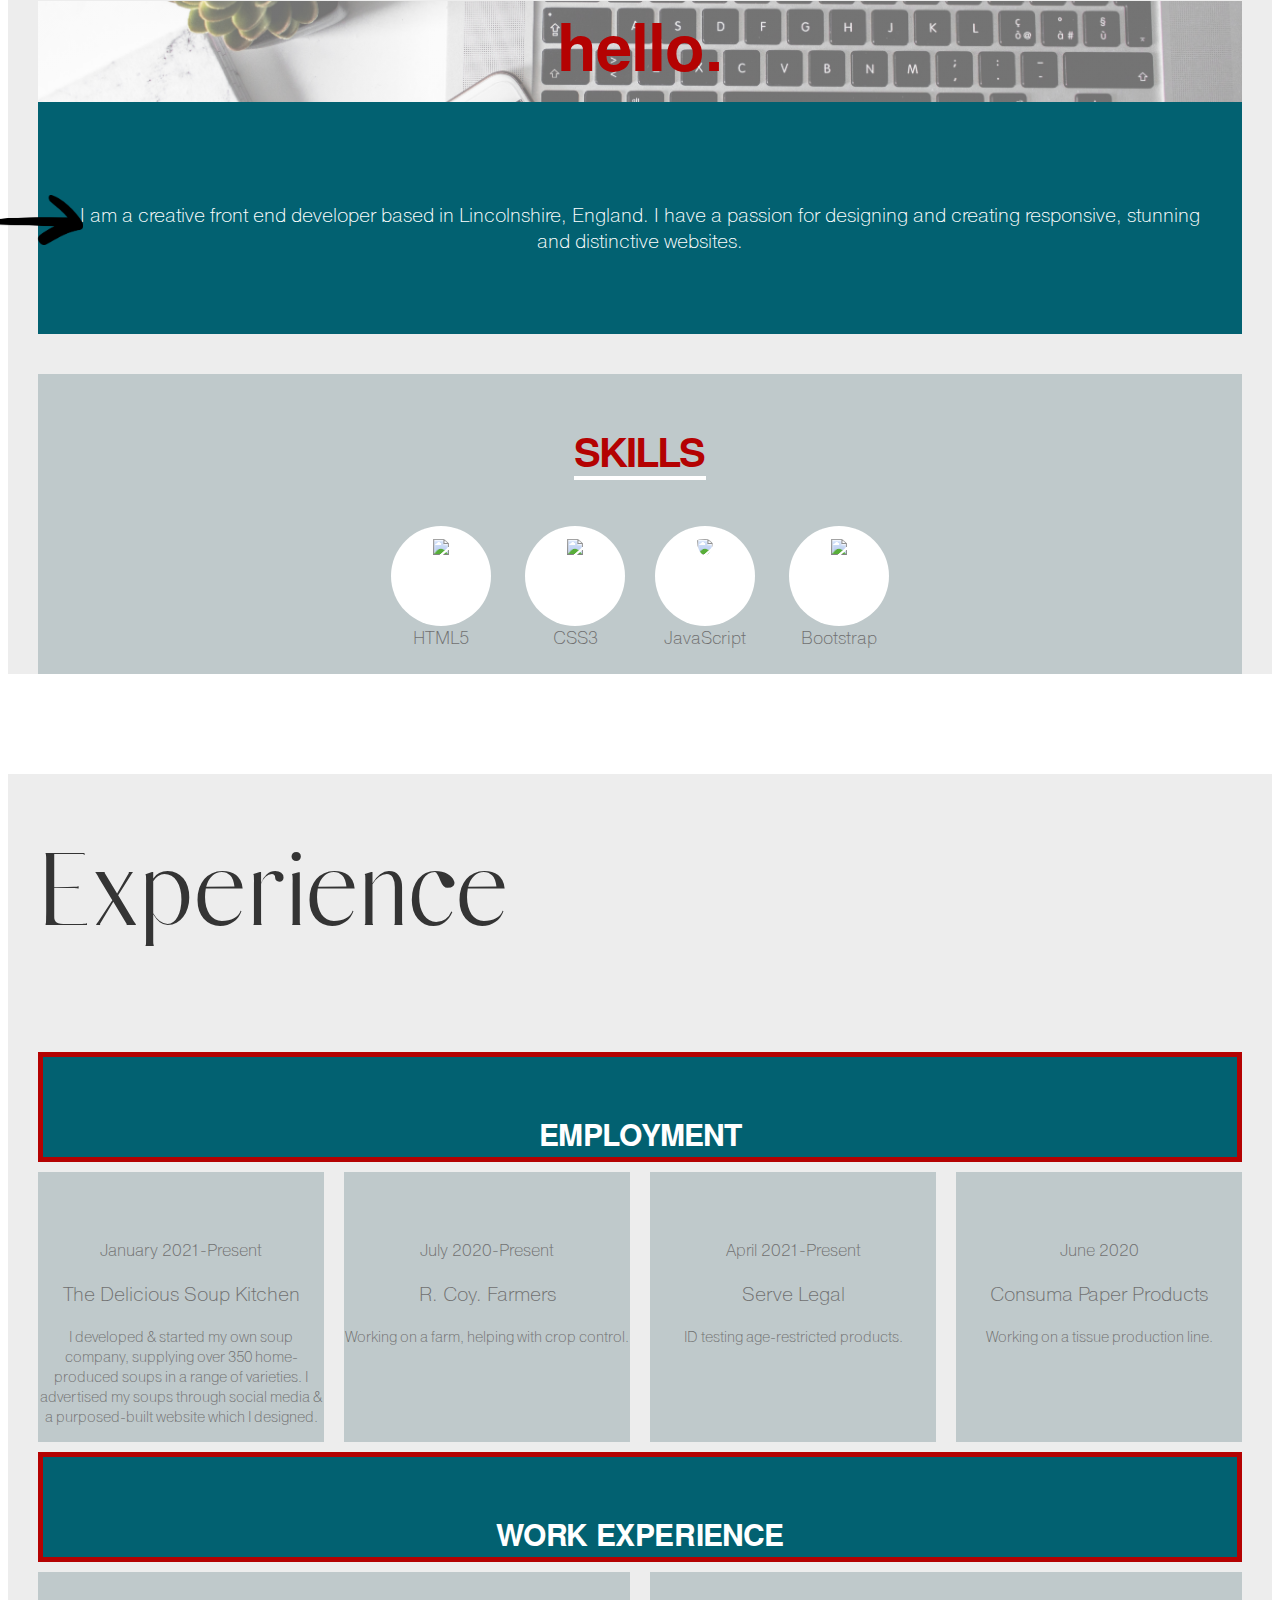
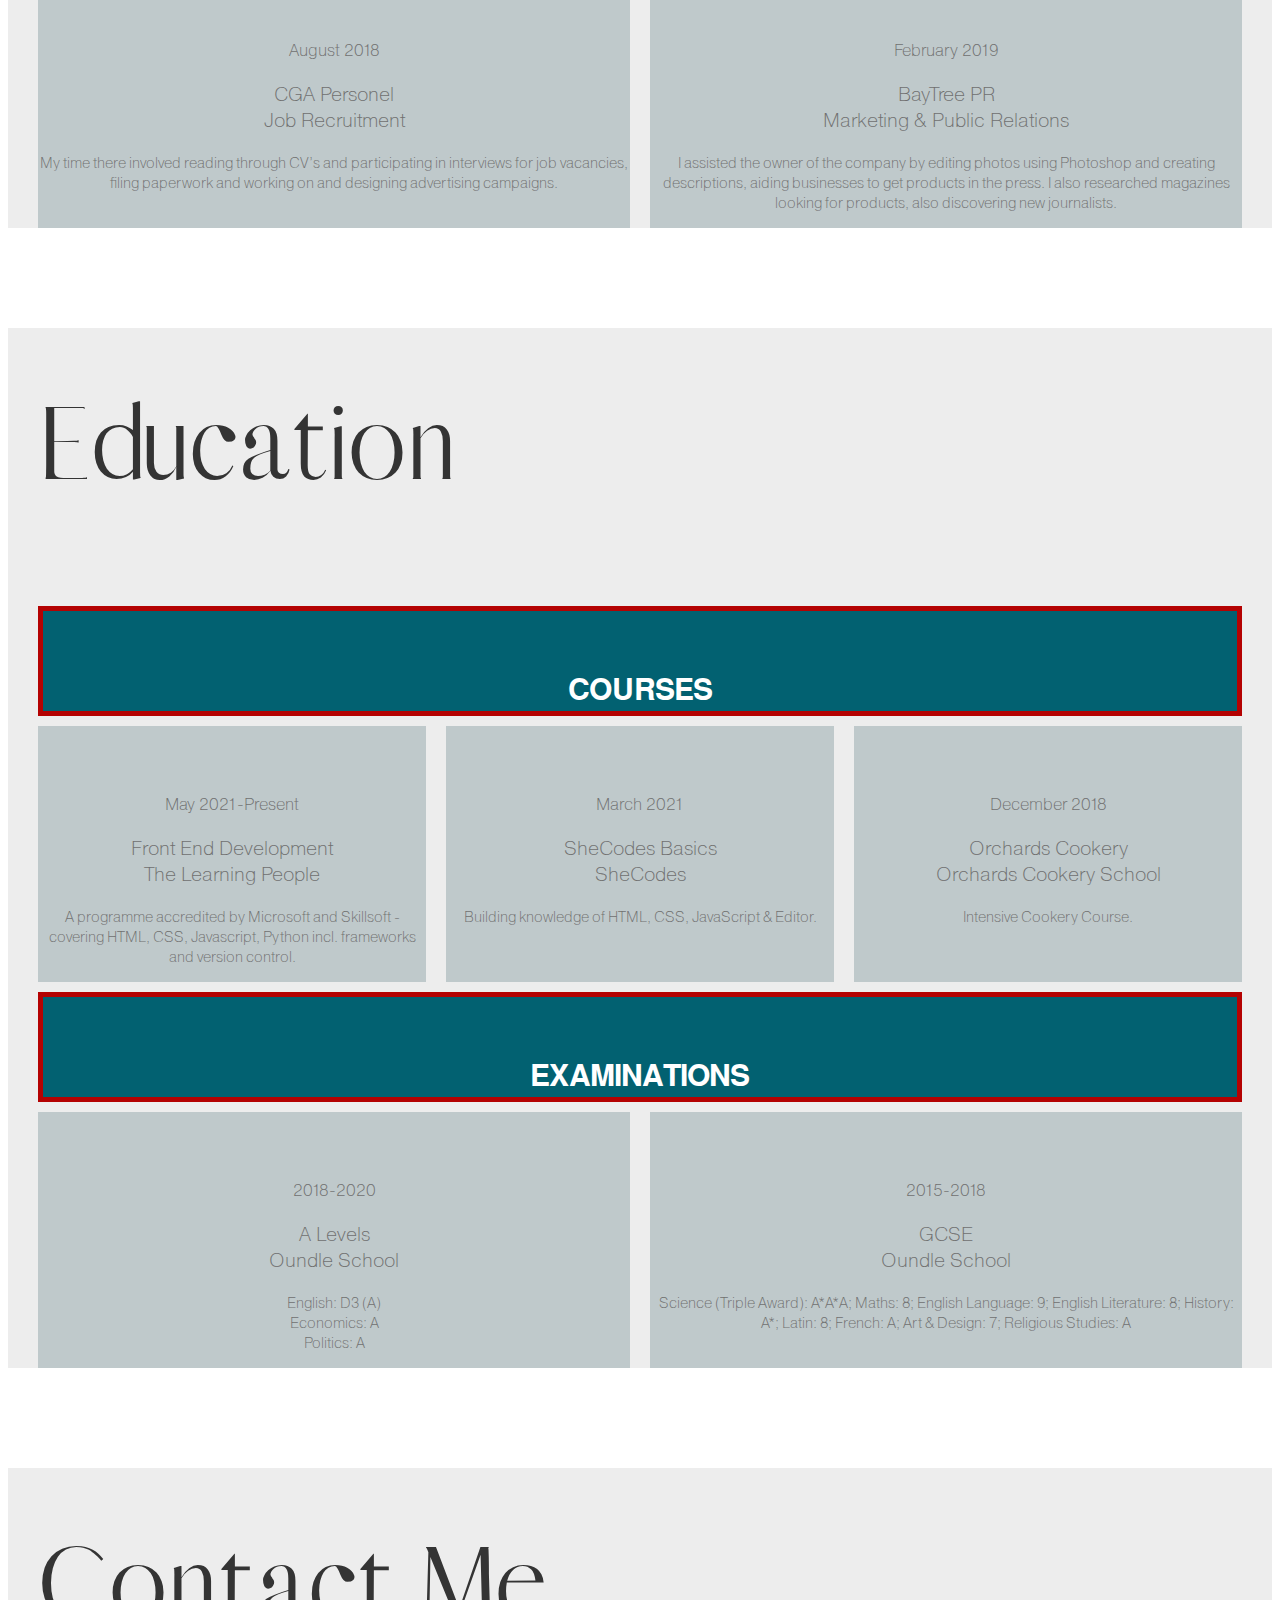
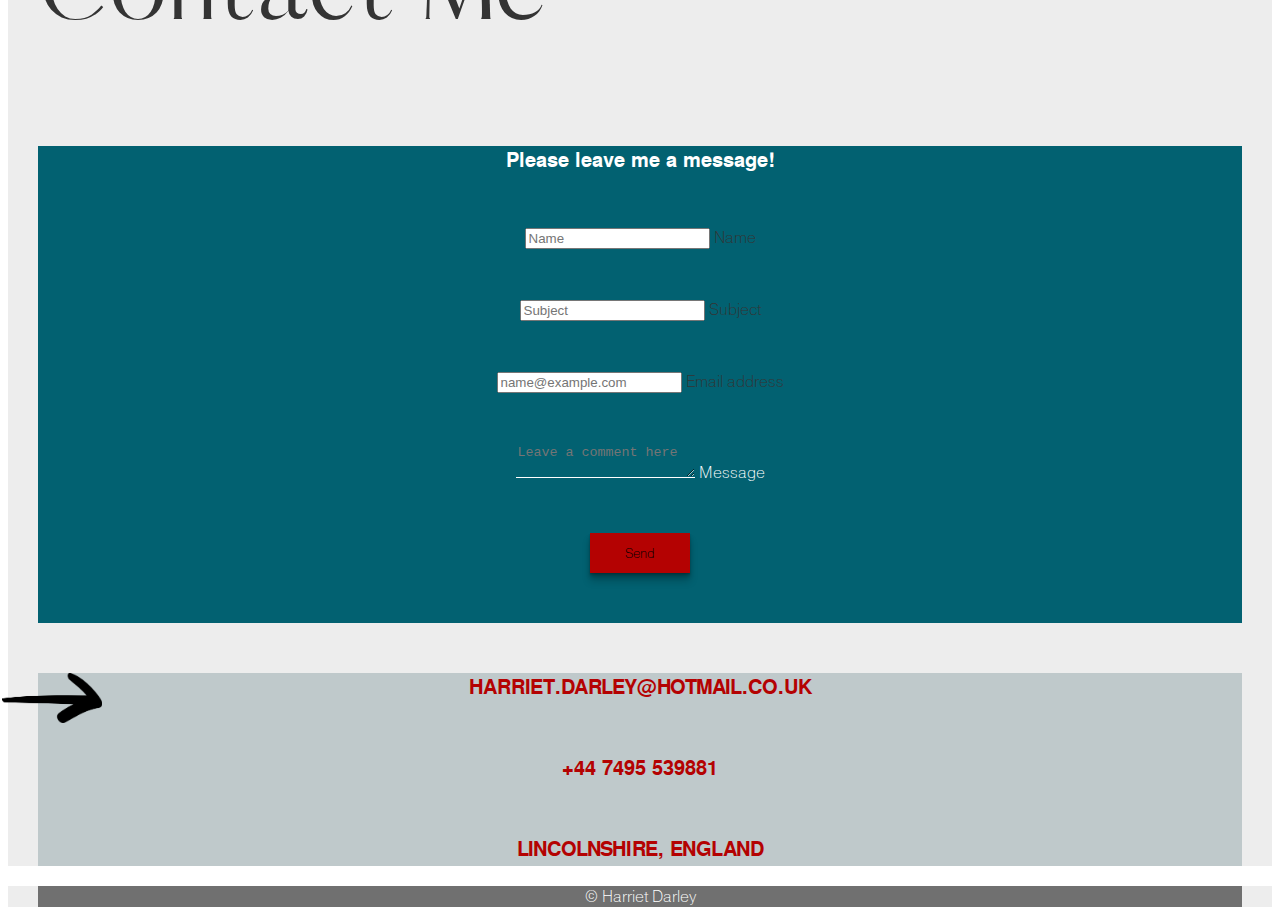
==== commit 82d90b3f: "adding favicon" ====
--- a/index.html
+++ b/index.html
@@ -6,6 +6,13 @@
     <meta http-equiv="X-UA-Compatible" content="IE=edge">
     <meta name="viewport" content="width=device-width, initial-scale=1.0">
     <title>Harriet Darley Portfolio</title>
+    <!--  <link rel="shortcut icon" type="image/jpg" href="./static/images/favicon-32x32.png" /> -->
+
+    <link rel="apple-touch-icon" sizes="180x180" href="./static/images/favicon/apple-touch-icon.png">
+    <link rel="icon" type="image/png" sizes="32x32" href="./static/images/favicon/favicon-32x32.png">
+    <link rel="icon" type="image/png" sizes="16x16" href="./static/images/favicon/favicon-16x16.png">
+    <link rel="manifest" href="./static/site.webmanifest">
+
     <!--Bootstrap CSS-->
     <link href="https://cdn.jsdelivr.net/npm/bootstrap@5.0.1/dist/css/bootstrap.min.css" rel="stylesheet"
         integrity="sha384-+0n0xVW2eSR5OomGNYDnhzAbDsOXxcvSN1TPprVMTNDbiYZCxYbOOl7+AMvyTG2x" crossorigin="anonymous">
@@ -25,7 +32,7 @@
                 <div class="collapse navbar-collapse" id="navbar1">
                     <ul class="nav justify-content-center">
                         <li class=" nav-item">
-                            <a class="nav-link scroll-link" href="#top-content">Home</a>
+                            <a class="nav-link scroll-link" href="#home">Home</a>
                         </li>
                         <li class="nav-item">
                             <a class="nav-link scroll-link" href="#about-me">About</a>
@@ -46,7 +53,7 @@
     </div>
 
     <!--FIRST PAGE-->
-    <header class="top-content" id="top-content">
+    <header class="top-content" id="home">
         <div class="title-container">
             <div class="row">
                 <div id="harriet" class="col-12">
@@ -84,7 +91,7 @@
                     <p id=hellopara>I am a creative front end developer
                         based in Lincolnshire, England. I
                         have a passion for designing and
-                        creating responsive, stunning,
+                        creating responsive, stunning and
                         distinctive websites.</p>
                 </div>
             </div>
@@ -129,7 +136,7 @@
 
     <!--THIRD PAGE EXPERIENCE -->
     <div class="experience-container">
-        <div class="experience-box-text">
+        <div class="experience-box-text" id="experience">
             <p class="ml2" id="experience-text">Experience</p>
         </div>
 
--- a/static/css/styles.css
+++ b/static/css/styles.css
@@ -205,6 +205,7 @@
     text-decoration: underline; 
     text-underline-position: under;
     text-decoration-color: white;
+    padding-top: 50px;
 }
 
 /*ICONS*/
@@ -446,7 +447,12 @@
  width: 100px;
 height: 40px;
 margin-bottom: 50px;
-}
+box-shadow: 0 1px 1px rgba(0,0,0,0.08), 
+                0 2px 2px rgba(0,0,0,0.12), 
+                0 4px 4px rgba(0,0,0,0.16), 
+                0 8px 8px rgba(0,0,0,0.20);
+}
+
 
 /*INFORMATION*/
 
@@ -593,6 +599,11 @@
 
 @media screen and (max-height: 586px) and (min-width: 771px) {
 #harriet {
-    padding-top: 0;
+    padding: 0;
+    font-size: 100px;
+}
+
+#darley {
+    font-size: 100px;
 }
 }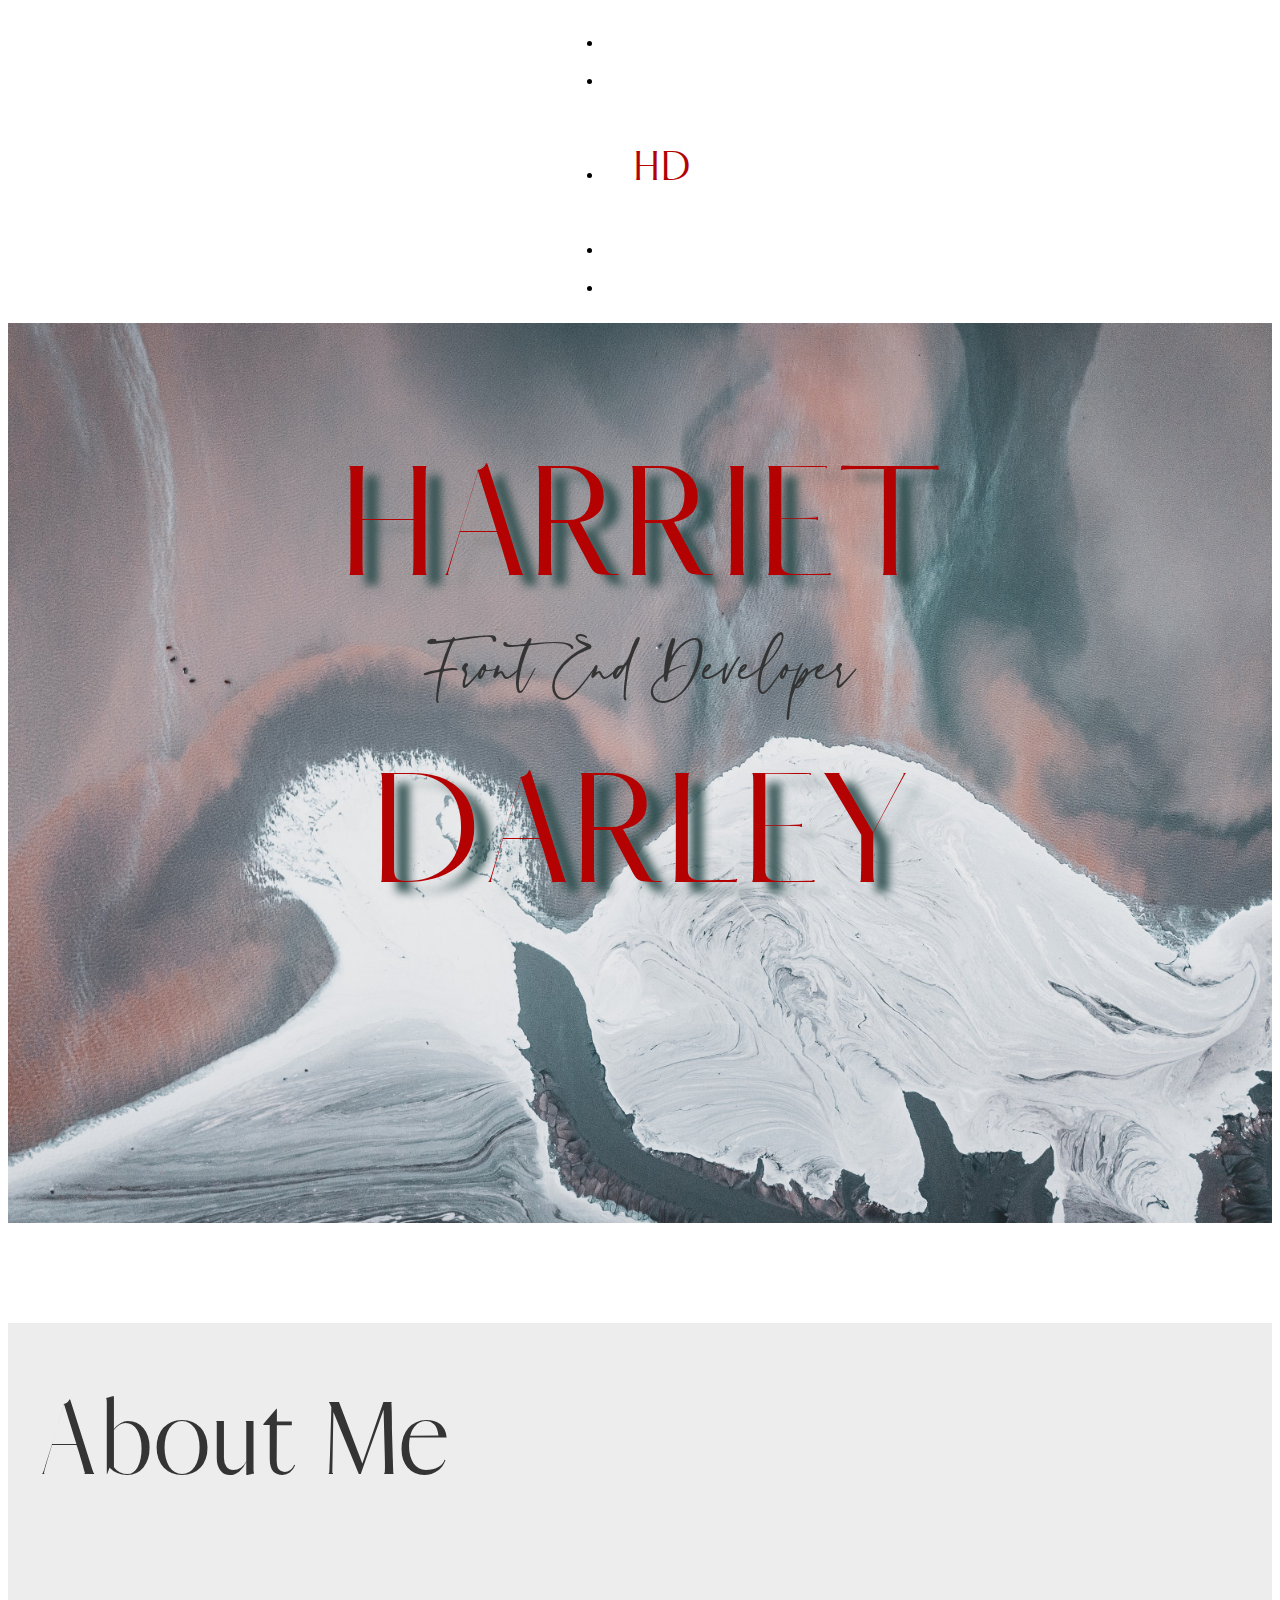
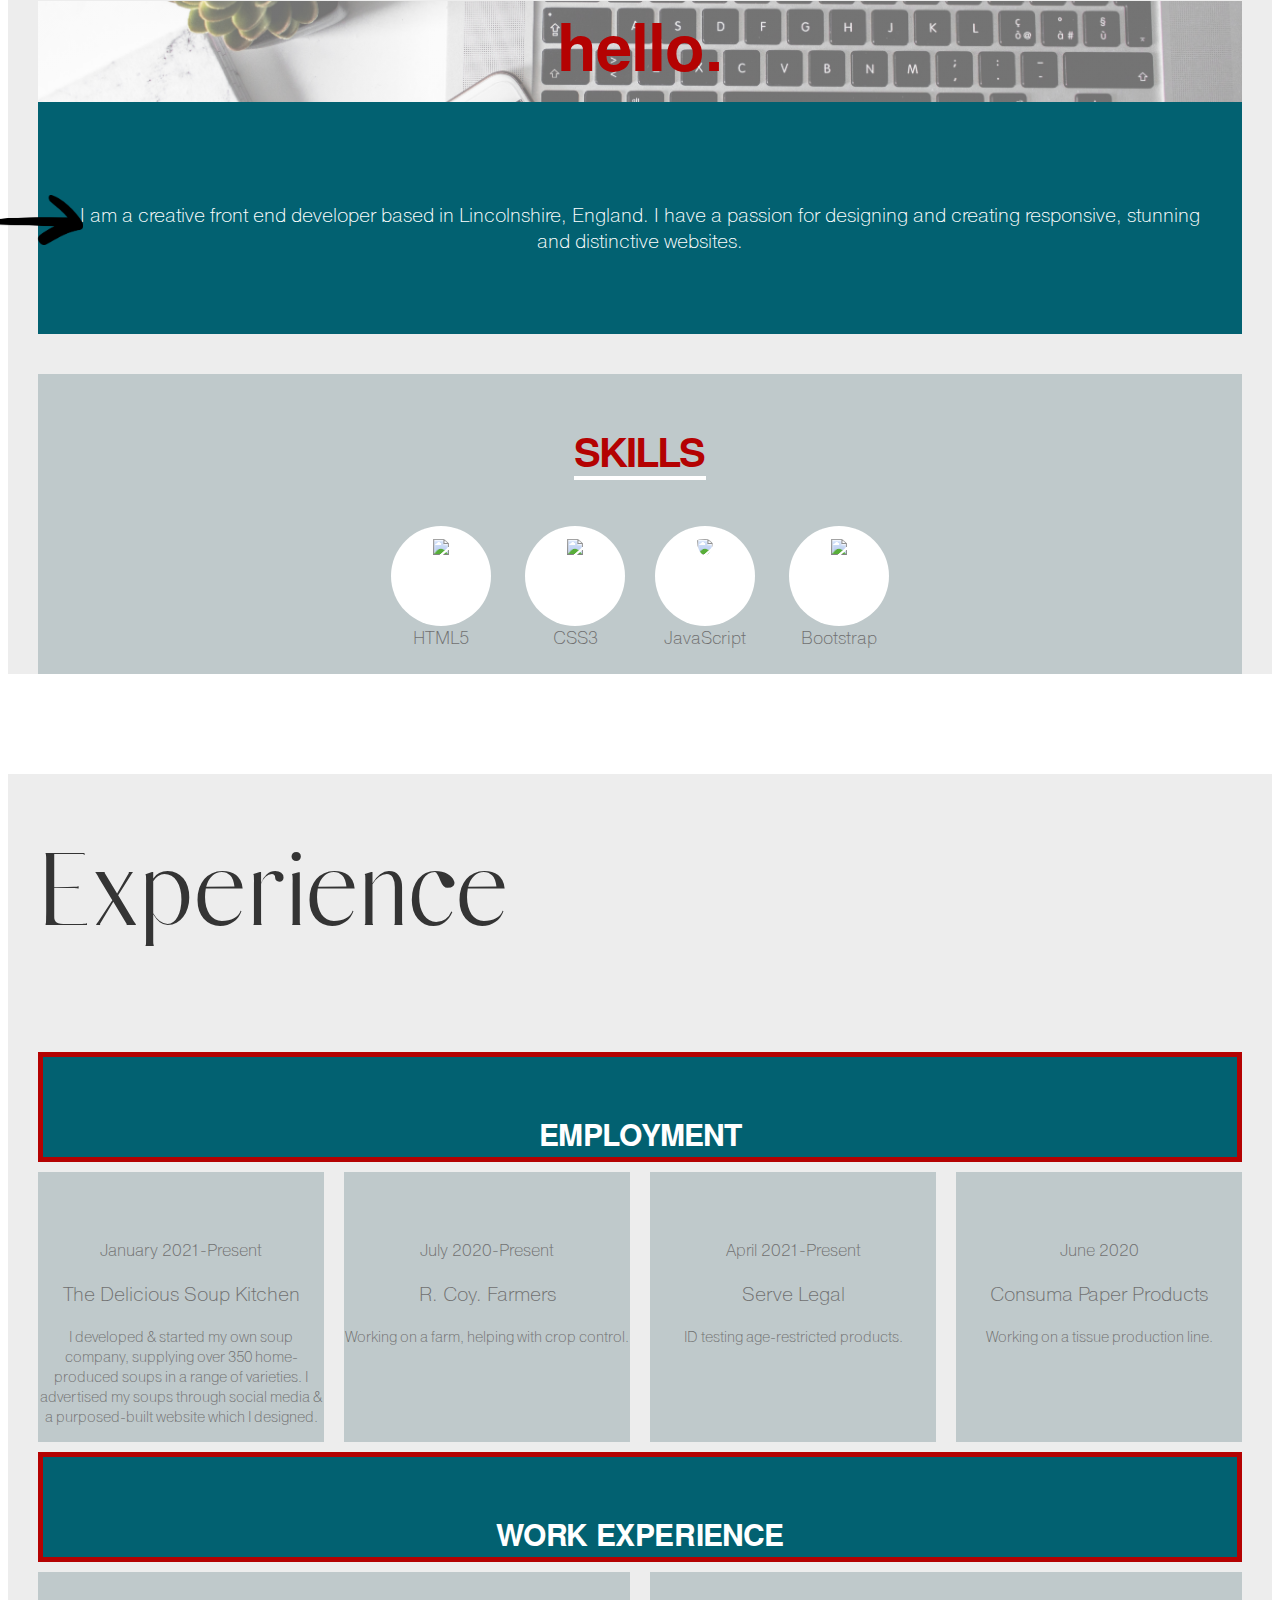
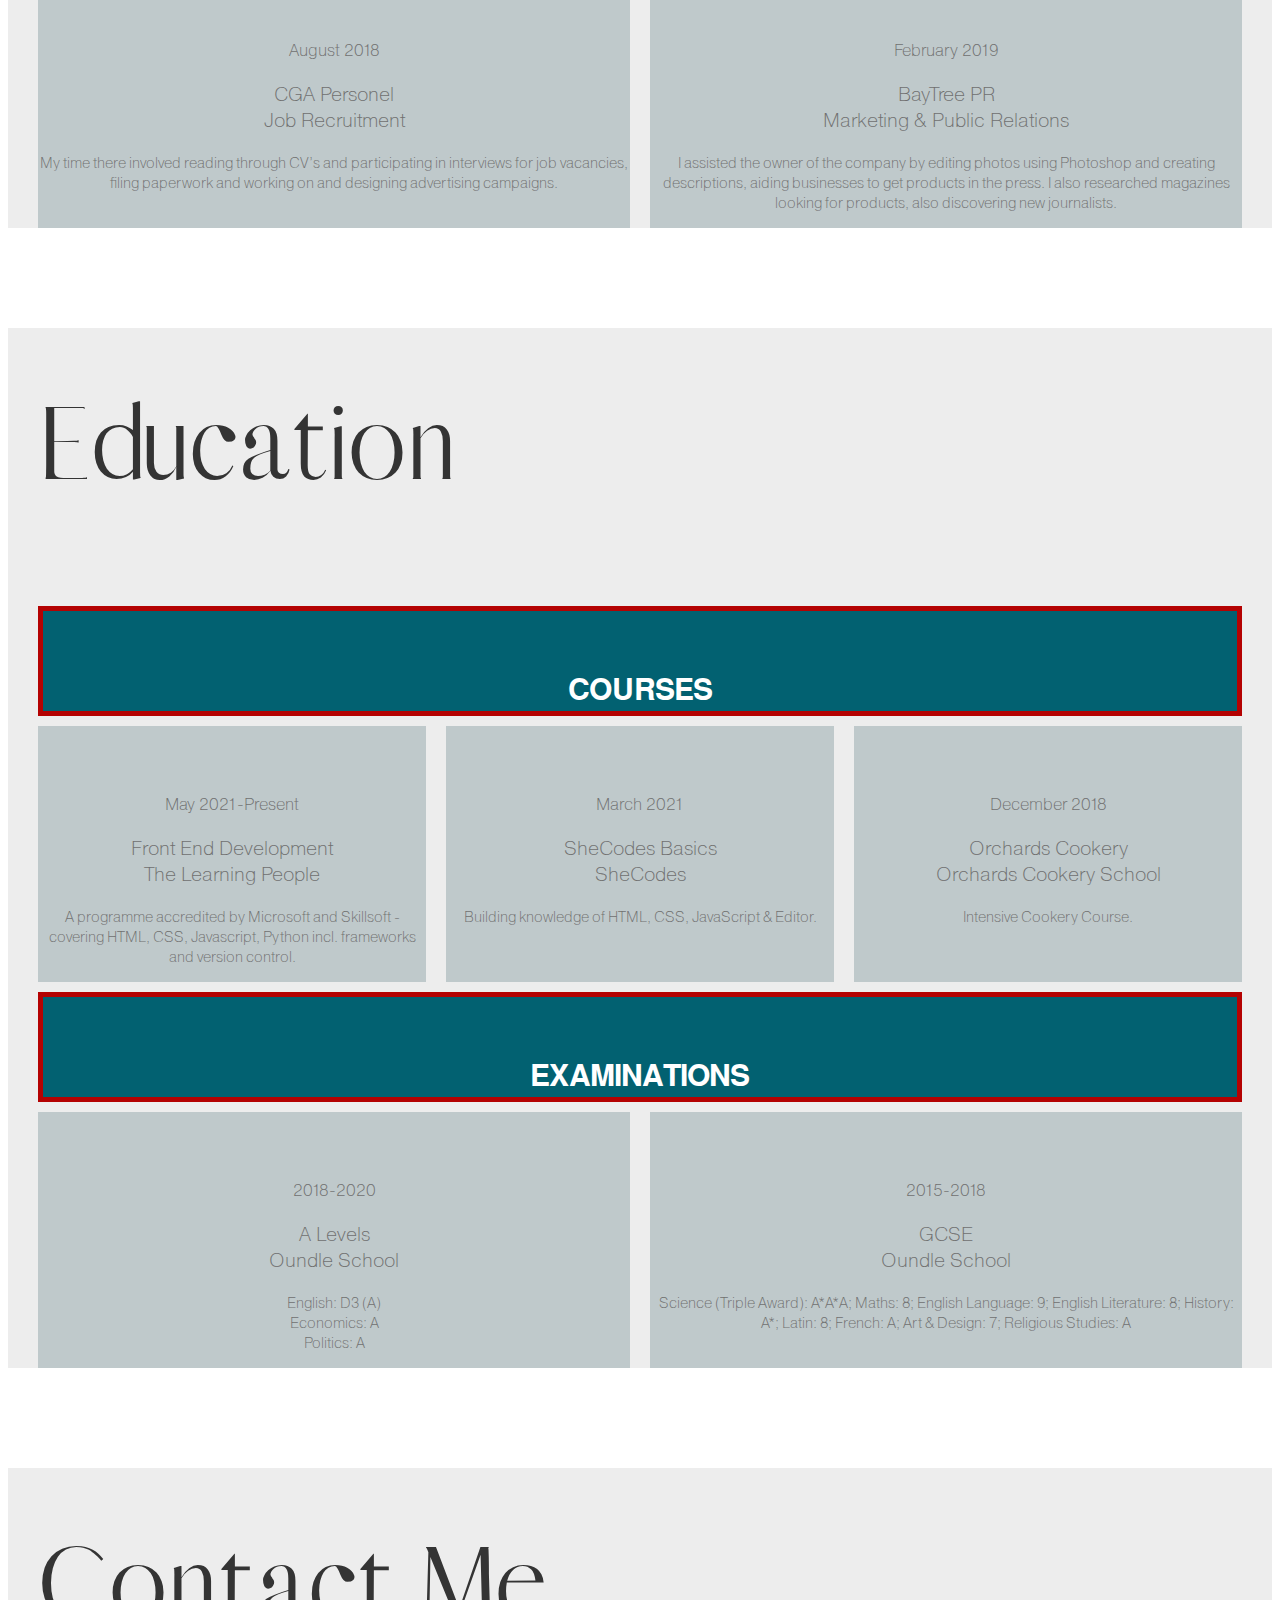
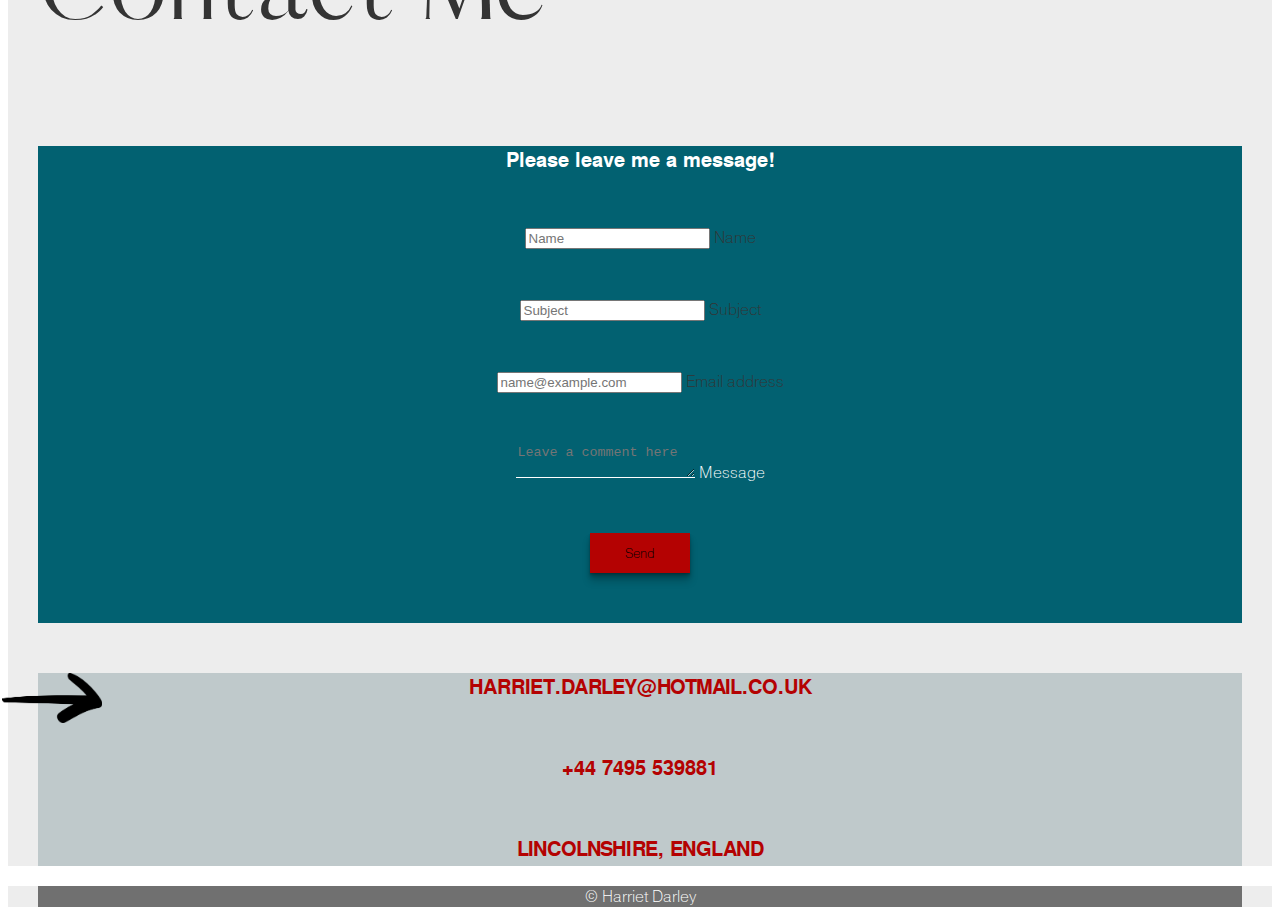
==== commit 85a96472: "changes to the form" ====
--- a/index.html
+++ b/index.html
@@ -6,7 +6,6 @@
     <meta http-equiv="X-UA-Compatible" content="IE=edge">
     <meta name="viewport" content="width=device-width, initial-scale=1.0">
     <title>Harriet Darley Portfolio</title>
-    <!--  <link rel="shortcut icon" type="image/jpg" href="./static/images/favicon-32x32.png" /> -->
 
     <link rel="apple-touch-icon" sizes="180x180" href="./static/images/favicon/apple-touch-icon.png">
     <link rel="icon" type="image/png" sizes="32x32" href="./static/images/favicon/favicon-32x32.png">
@@ -18,7 +17,6 @@
         integrity="sha384-+0n0xVW2eSR5OomGNYDnhzAbDsOXxcvSN1TPprVMTNDbiYZCxYbOOl7+AMvyTG2x" crossorigin="anonymous">
 
     <script src="https://kit.fontawesome.com/b36e6e10d4.js" crossorigin="anonymous"></script>
-
 
     <!--CSS link-->
     <link rel="stylesheet" type="text/css" href="static/css/styles.css" />
@@ -70,7 +68,6 @@
     </header>
 
     <!--SECOND PAGE ABOUT-->
-
     <div class="about-us-container section-container">
         <div class="container-fluid">
             <div class="row">
@@ -80,12 +77,10 @@
                     </div>
                 </div>
             </div>
-
             <div class="description-container row">
                 <div class="col-12 col-md-6" id="computertextdiv">
                     <div class="centered">hello.</div>
                 </div>
-
                 <div id=hellodiv class="col-12 col-md-6">
                     <img src="./static/images/arrow.png" id="arrowimage" alt="arrow">
                     <p id=hellopara>I am a creative front end developer
@@ -139,7 +134,6 @@
         <div class="experience-box-text" id="experience">
             <p class="ml2" id="experience-text">Experience</p>
         </div>
-
         <div class="container-fluid details-container">
             <div class="row" id="employmenttitlerow">
                 <div class="col" id="employmentdiv">
@@ -162,7 +156,6 @@
                     <p class="title">R. Coy. Farmers</p>
                     <p class="paragraph">Working on a farm, helping with crop control.</p>
                 </div>
-
                 <div class="primarydescription">
                     <p class="date">April 2021-Present</p>
                     <p class="title">Serve Legal</p>
@@ -175,6 +168,7 @@
                 </div>
             </div>
         </div>
+
         <div class="container-fluid details-container">
             <div class="row" id="workexperiencetitlerow">
                 <div class="col" id="employmentdiv">
@@ -204,7 +198,6 @@
         </div>
     </div>
 
-
     <!--THIRD PAGE EDUCATION-->
     <div class="education-container" id="education">
         <div class="education-box-text">
@@ -262,13 +255,7 @@
                 </div>
             </div>
         </div>
-
-    </div>
-
-
-
-
-
+    </div>
 
     <!--FORTH PAGE CONTACT-->
     <div class="contact-container">
@@ -276,31 +263,37 @@
             <p class="ml2">Contact Me</p>
         </div>
 
-
         <div class="form-container row">
             <div class="col-12 col-md-6" id="forminformation">
                 <div>
                     <p id="message">Please leave me a message!</p>
                 </div>
-                <div class="form-floating mb-3">
-                    <input type="name" class="form-control" id="floatingInput" placeholder="Name">
-                    <label for="floatingInput" class="label-text">Name</label>
-                </div>
-                <div class="form-floating">
-                    <input type="subject" class="form-control" id="floatingInput" placeholder="Subject">
-                    <label for="floatingPassword" class="label-text">Subject</label>
-                </div>
-                <div class="form-floating">
-                    <input type="email" class="form-control" id="floatingInput" placeholder="name@example.com">
-                    <label for="floatingInput" class="label-text">Email address</label>
-                </div>
-                <div class="form-floating">
-                    <textarea class="form-control" placeholder="Leave a comment here" id="floatingTextarea2"></textarea>
-                    <label for="floatingTextarea2"
-                        style="color: white; font-family: 'Pragmatica ExtraLight Reg';">Message</label>
-                </div>
-                <button type="button" class="btn btn-primary" id="button">Send</button>
-            </div>
+                <form id="contact-form" action="https://formspree.io/f/moqywbjl" method="POST">
+                    <div class="form-floating mb-3">
+                        <input type="name" class="form-control floatingInput" id="name" name="name" placeholder="Name"
+                            required>
+                        <label for="name" class="label-text">Name</label>
+                    </div>
+                    <div class="form-floating">
+                        <input type="subject" class="form-control floatingInput" id="subject" name="subject"
+                            placeholder="Subject" required>
+                        <label for="subject" class="label-text">Subject</label>
+                    </div>
+                    <div class="form-floating">
+                        <input type="email" class="form-control floatingInput" id="email" name="email"
+                            placeholder="name@example.com" required>
+                        <label for="email" class="label-text">Email address</label>
+                    </div>
+                    <div class="form-floating">
+                        <textarea class="form-control" id="floatingTextarea2" name="message"
+                            placeholder="Leave a comment here"></textarea>
+                        <label for="floatingTextarea2"
+                            style="color: white; font-family: 'Pragmatica ExtraLight Reg';">Message</label>
+                    </div>
+                    <input class="btn btn-primary" id="button" type="submit" value="Send" />
+                </form>
+            </div>
+
             <div class="col-12 col-md-6" id="harrietdetails">
                 <img src="./static/images/arrow.png" id="arrowimage2" alt="arrow">
                 <p class="infotext">HARRIET.DARLEY@HOTMAIL.CO.UK</p>
@@ -317,12 +310,11 @@
     </div>
 
     <!--FOOTER-->
-    <div class="wrapper" id="footercontainer">
+    <footer class="wrapper" id="footercontainer">
         <div class="footer">
             <p id="footertext">&copy; Harriet Darley</p>
         </div>
-    </div>
-
+    </footer>
 
     <!-- Bootstrap Javascript Bundle-->
     <script src=" https://cdn.jsdelivr.net/npm/bootstrap@5.0.1/dist/js/bootstrap.bundle.min.js"
--- a/static/css/styles.css
+++ b/static/css/styles.css
@@ -81,6 +81,7 @@
   align-items: center; 
   padding-top: 20px;
   padding-bottom: 20px; 
+  justify-content: center;
 }
 
 #harriet {
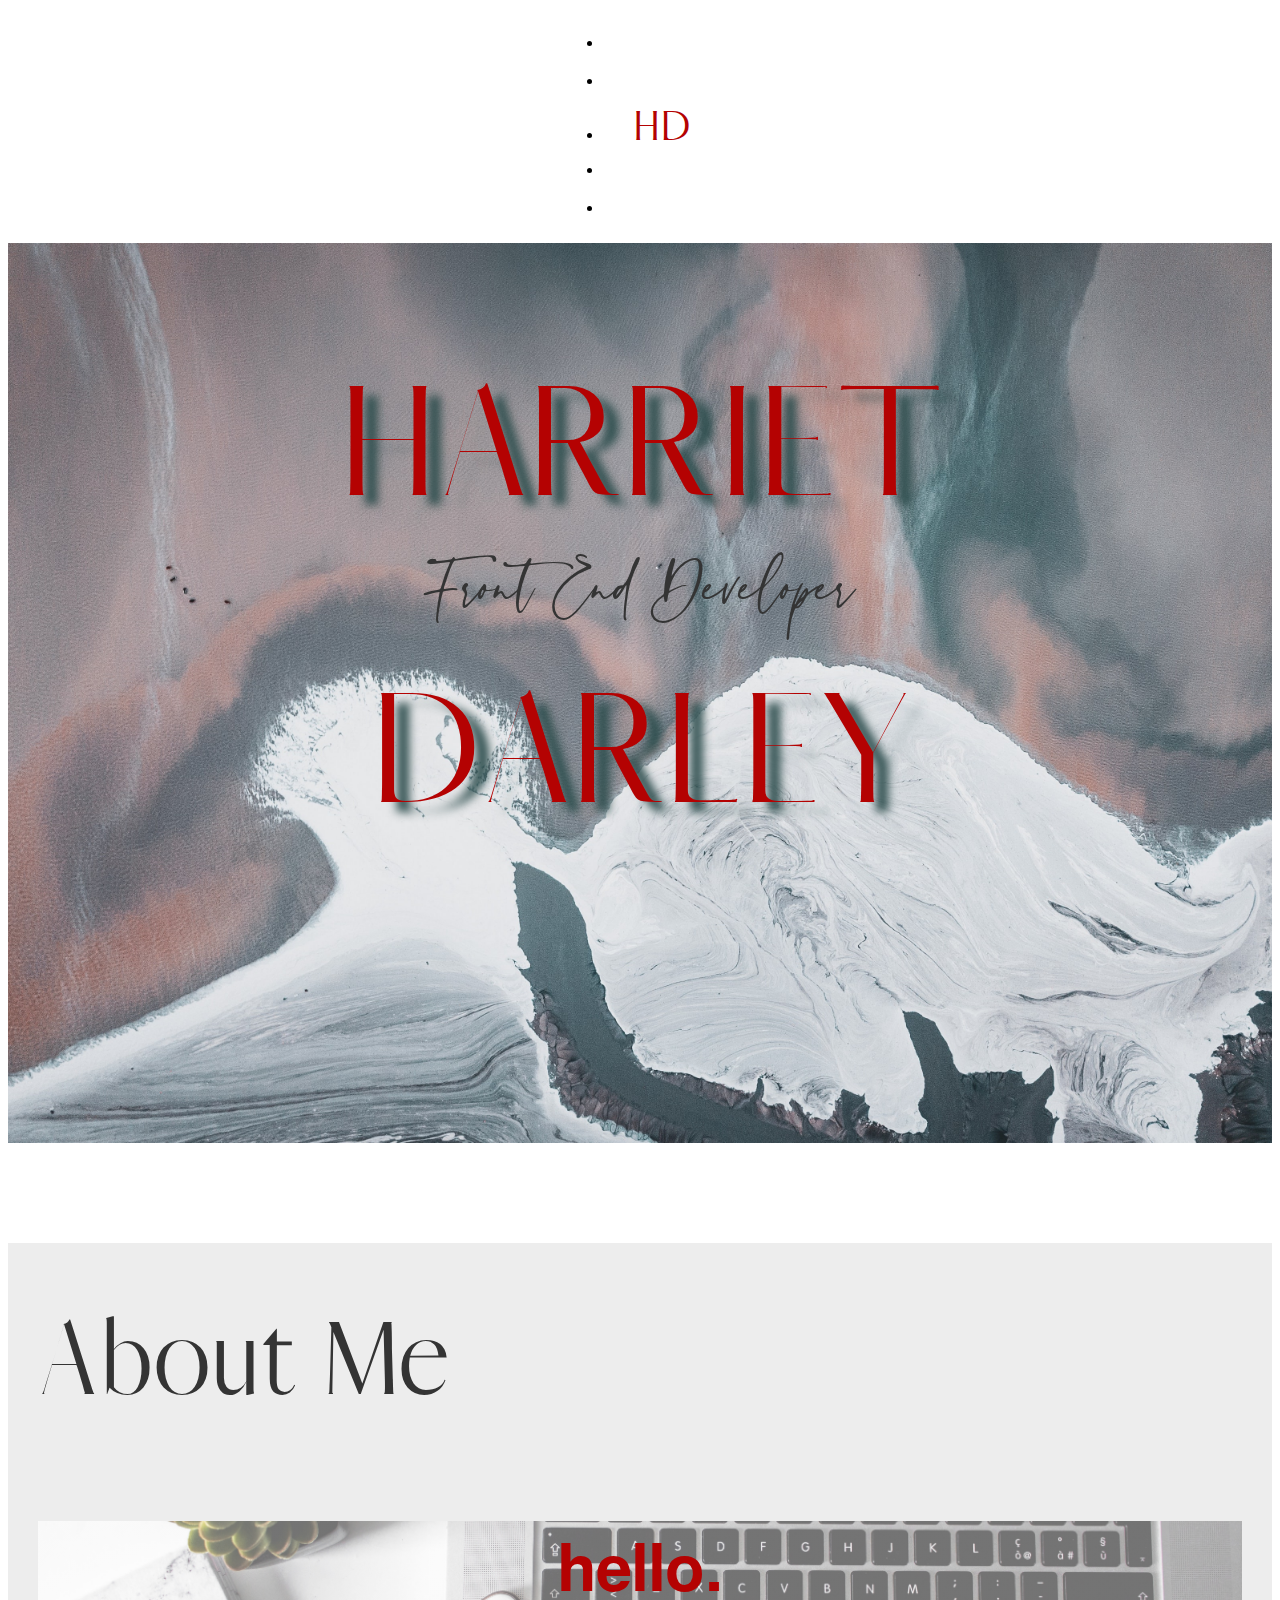
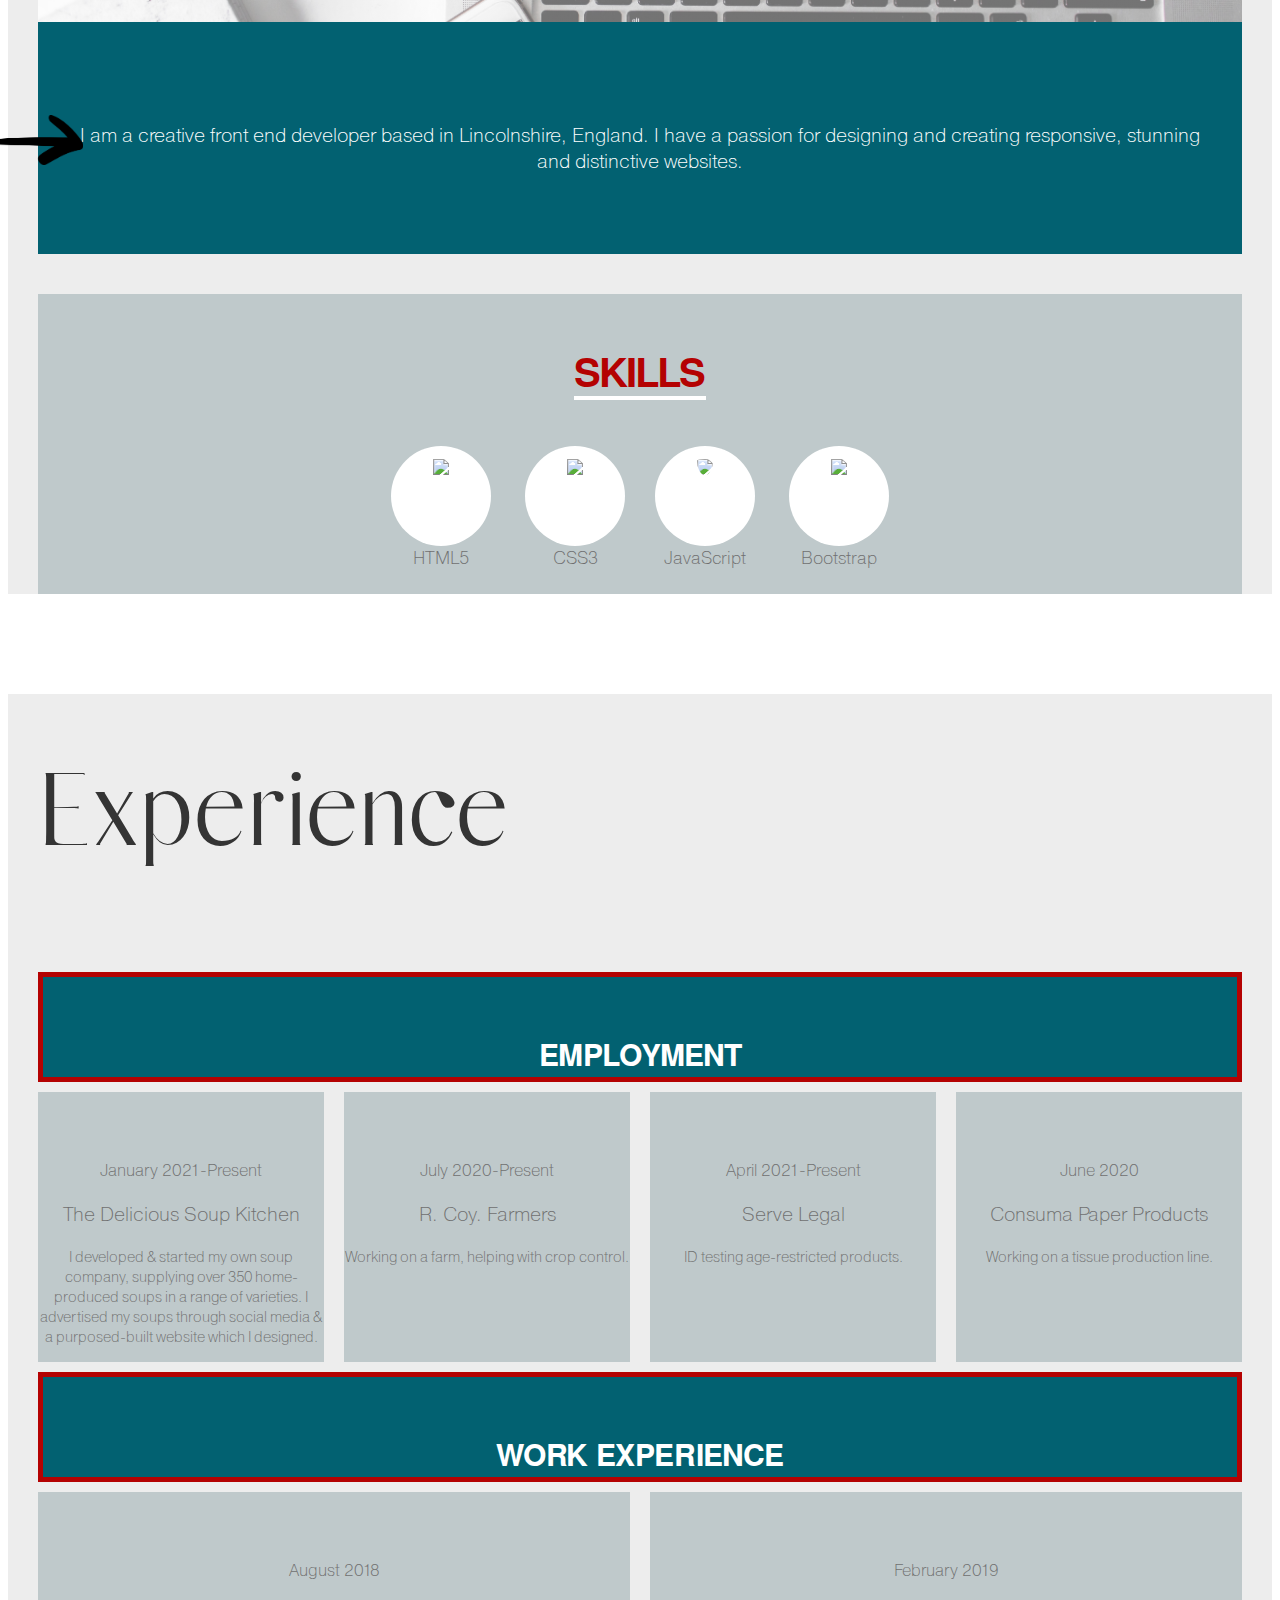
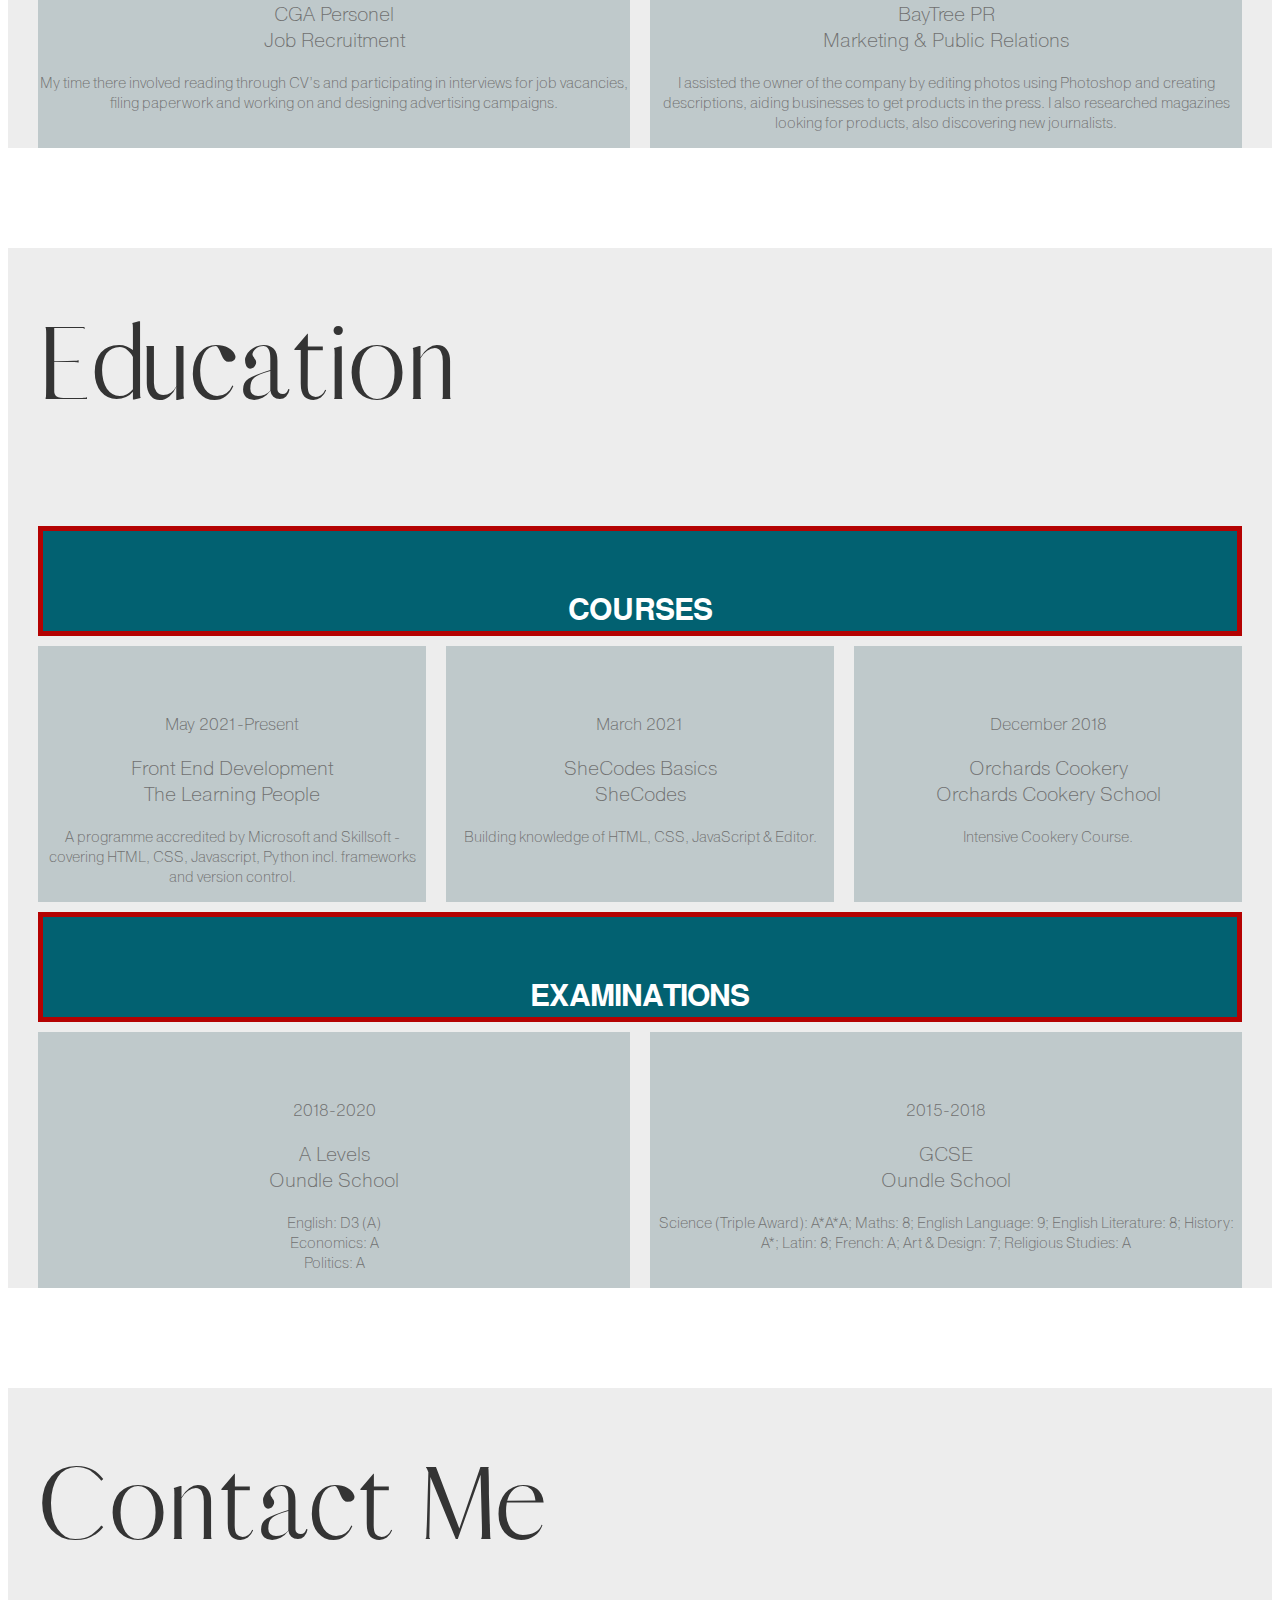
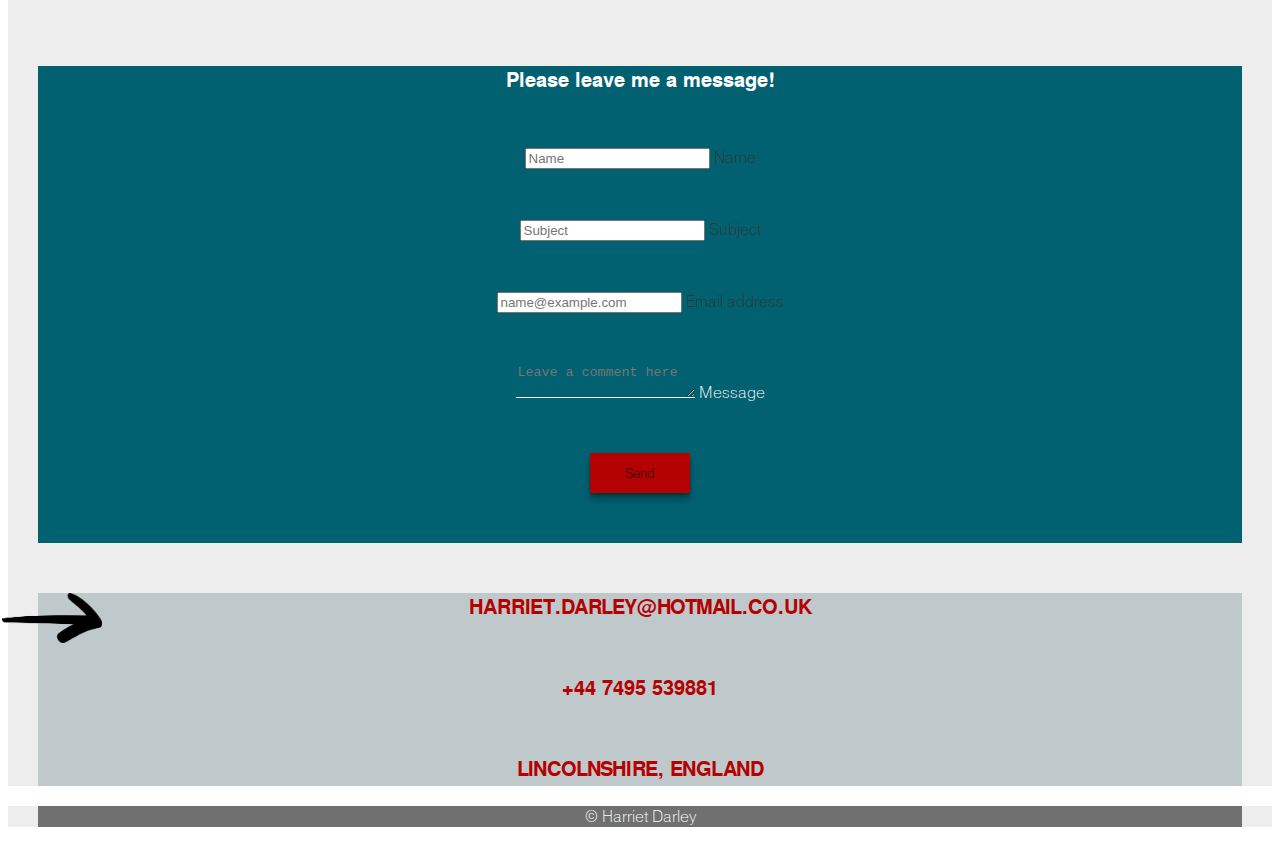
==== commit e04ef013: "cleaning code and adding links" ====
--- a/index.html
+++ b/index.html
@@ -7,6 +7,7 @@
     <meta name="viewport" content="width=device-width, initial-scale=1.0">
     <title>Harriet Darley Portfolio</title>
 
+    <!--Favicon: https://favicon.io -->
     <link rel="apple-touch-icon" sizes="180x180" href="./static/images/favicon/apple-touch-icon.png">
     <link rel="icon" type="image/png" sizes="32x32" href="./static/images/favicon/favicon-32x32.png">
     <link rel="icon" type="image/png" sizes="16x16" href="./static/images/favicon/favicon-16x16.png">
@@ -16,13 +17,15 @@
     <link href="https://cdn.jsdelivr.net/npm/bootstrap@5.0.1/dist/css/bootstrap.min.css" rel="stylesheet"
         integrity="sha384-+0n0xVW2eSR5OomGNYDnhzAbDsOXxcvSN1TPprVMTNDbiYZCxYbOOl7+AMvyTG2x" crossorigin="anonymous">
 
+    <!--Font Awesome Icons https://fontawesome.com: -->
     <script src="https://kit.fontawesome.com/b36e6e10d4.js" crossorigin="anonymous"></script>
 
     <!--CSS link-->
     <link rel="stylesheet" type="text/css" href="static/css/styles.css" />
 </head>
 
-<body id="home">
+<body id="top-content">
+
     <!--NAVBAR-->
     <div class="navigation-container">
         <nav class="navbar navbar-expand-sm fixed-top navbar-light navbar-center nav-fill">
@@ -67,247 +70,251 @@
         </div>
     </header>
 
-    <!--SECOND PAGE ABOUT-->
-    <div class="about-us-container section-container">
-        <div class="container-fluid">
-            <div class="row">
-                <div class="about-us-box" id="about-me">
-                    <div class="about-us-box-text">
-                        <p class="ml2">About Me</p>
-                    </div>
-                </div>
-            </div>
-            <div class="description-container row">
-                <div class="col-12 col-md-6" id="computertextdiv">
-                    <div class="centered">hello.</div>
-                </div>
-                <div id=hellodiv class="col-12 col-md-6">
-                    <img src="./static/images/arrow.png" id="arrowimage" alt="arrow">
-                    <p id=hellopara>I am a creative front end developer
-                        based in Lincolnshire, England. I
-                        have a passion for designing and
-                        creating responsive, stunning and
-                        distinctive websites.</p>
-                </div>
-            </div>
-
-            <div class="skills-container">
-                <div id="skillsdiv" class="col">
-                    <p id="skillsheading">SKILLS</p>
-                    <div id="skillsicons">
-                        <div class="skills-section">
-                            <div class="icons">
-                                <div class="icon-circle">
-                                    <img src="https://img.icons8.com/color/80/000000/html-5--v1.png" id="html-icon" />
+    <main>
+
+        <!--SECOND PAGE ABOUT-->
+        <section class="about-us-container section-container">
+            <div class="container-fluid">
+                <div class="row">
+                    <div class="about-us-box" id="about-me">
+                        <div class="about-us-box-text">
+                            <p class="ml2">About Me</p>
+                        </div>
+                    </div>
+                </div>
+                <div class="description-container row">
+                    <div class="col-12 col-md-6" id="computertextdiv">
+                        <div class="centered">hello.</div>
+                    </div>
+                    <div id=hellodiv class="col-12 col-md-6">
+                        <img src="./static/images/arrow.png" id="arrowimage" alt="arrow">
+                        <p id=hellopara>I am a creative front end developer
+                            based in Lincolnshire, England. I
+                            have a passion for designing and
+                            creating responsive, stunning and
+                            distinctive websites.</p>
+                    </div>
+                </div>
+                <div class="skills-container">
+                    <div id="skillsdiv" class="col">
+                        <p id="skillsheading">SKILLS</p>
+                        <div id="skillsicons">
+                            <div class="skills-section">
+                                <div class="icons">
+                                    <div class="icon-circle">
+                                        <!--Icons: https://icons8.com -->
+                                        <img src="https://img.icons8.com/color/80/000000/html-5--v1.png"
+                                            id="html-icon" />
+                                    </div>
+                                    <span class="iconcaption">HTML5</span>
                                 </div>
-                                <span class="iconcaption">HTML5</span>
+                                <div class="icons">
+                                    <div class="icon-circle">
+                                        <img src="https://img.icons8.com/color/80/4a90e2/css3.png" id="css-icon" />
+                                    </div>
+                                    <span class="iconcaption">CSS3</span>
+                                </div>
                             </div>
-                            <div class="icons">
-                                <div class="icon-circle">
-                                    <img src="https://img.icons8.com/color/80/4a90e2/css3.png" id="css-icon" />
+                            <div class="skills-section">
+                                <div class="icons">
+                                    <div class="icon-circle">
+                                        <img src="https://img.icons8.com/color/80/000000/javascript.png"
+                                            id="java-icon" />
+                                    </div>
+                                    <span class="iconcaption">JavaScript</span>
                                 </div>
-                                <span class="iconcaption">CSS3</span>
+                                <div class="icons">
+                                    <div class="icon-circle">
+                                        <img src="https://img.icons8.com/color/80/000000/bootstrap.png"
+                                            id="boot-icon" />
+                                    </div>
+                                    <span class="iconcaption">Bootstrap</span>
+                                </div>
                             </div>
                         </div>
-                        <div class="skills-section">
-                            <div class="icons">
-                                <div class="icon-circle">
-                                    <img src="https://img.icons8.com/color/80/000000/javascript.png" id="java-icon" />
-                                </div>
-                                <span class="iconcaption">JavaScript</span>
-                            </div>
-                            <div class="icons">
-                                <div class="icon-circle">
-                                    <img src="https://img.icons8.com/color/80/000000/bootstrap.png" id="boot-icon" />
-                                </div>
-                                <span class="iconcaption">Bootstrap</span>
-                            </div>
-                        </div>
-                    </div>
-                </div>
-            </div>
-        </div>
-    </div>
-
-    <!--THIRD PAGE EXPERIENCE -->
-    <div class="experience-container">
-        <div class="experience-box-text" id="experience">
-            <p class="ml2" id="experience-text">Experience</p>
-        </div>
-        <div class="container-fluid details-container">
-            <div class="row" id="employmenttitlerow">
-                <div class="col" id="employmentdiv">
-                    <p id="employmenttext">EMPLOYMENT</p>
-                </div>
-            </div>
-            <div class="row" id="employment1row">
-                <div class="primarydescription">
-                    <p class="date">January 2021-Present</p>
-                    <p class="title">The Delicious Soup Kitchen</p>
-                    <p class="paragraph">I developed & started my own soup
-                        company, supplying over 350
-                        home-produced soups in a range of
-                        varieties. I advertised my soups through
-                        social media & a purposed-built
-                        website which I designed.</p>
-                </div>
-                <div class="primarydescription">
-                    <p class="date">July 2020-Present</p>
-                    <p class="title">R. Coy. Farmers</p>
-                    <p class="paragraph">Working on a farm, helping with crop control.</p>
-                </div>
-                <div class="primarydescription">
-                    <p class="date">April 2021-Present</p>
-                    <p class="title">Serve Legal</p>
-                    <p class="paragraph">ID testing age-restricted products.</p>
-                </div>
-                <div class="primarydescription">
-                    <p class="date">June 2020</p>
-                    <p class="title">Consuma Paper Products</p>
-                    <p class="paragraph">Working on a tissue production line.</p>
-                </div>
-            </div>
-        </div>
-
-        <div class="container-fluid details-container">
-            <div class="row" id="workexperiencetitlerow">
-                <div class="col" id="employmentdiv">
-                    <p id="experiencetext">WORK EXPERIENCE</p>
-                </div>
-            </div>
-            <div class="row" id="experience1row">
-                <div class="primarydescription">
-                    <p class="date">August 2018</p>
-                    <p class="title">CGA Personel <br> Job Recruitment</p>
-                    <p class="paragraph">My time there involved reading through
-                        CV’s and participating in interviews for job
-                        vacancies, filing paperwork and working
-                        on and designing advertising campaigns.</p>
-                </div>
-                <div class="primarydescription">
-                    <p class="date">February 2019</p>
-                    <p class="title">BayTree PR <br> Marketing & Public Relations</p>
-                    <p class="paragraph">I assisted the owner of the company by
-                        editing photos using Photoshop and
-                        creating descriptions, aiding businesses to
-                        get products in the press. I also
-                        researched magazines looking for
-                        products, also discovering new journalists.</p>
-                </div>
-            </div>
-        </div>
-    </div>
-
-    <!--THIRD PAGE EDUCATION-->
-    <div class="education-container" id="education">
-        <div class="education-box-text">
-            <p class="ml2">Education</p>
-        </div>
-        <div class="container-fluid details-container">
-            <div class="row" id="educationtitlerow">
-                <div class="col" id="coursesdiv">
-                    <p id="courses">COURSES</p>
-                </div>
-            </div>
-            <div class="row" id="education1row">
-                <div class="primarydescription">
-                    <p class="date">May 2021-Present</p>
-                    <p class="title">Front End Development<br>The Learning People</p>
-                    <p class="paragraph">A programme accredited by Microsoft
-                        and Skillsoft - covering HTML, CSS,
-                        Javascript, Python incl. frameworks and
-                        version control.</p>
-                </div>
-                <div class="primarydescription">
-                    <p class="date">March 2021</p>
-                    <p class="title">SheCodes Basics<br>SheCodes</p>
-                    <p class="paragraph">Building knowledge of HTML, CSS,
-                        JavaScript & Editor.</p>
-                </div>
-                <div class="primarydescription">
-                    <p class="date">December 2018</p>
-                    <p class="title">Orchards Cookery<br>Orchards Cookery School</p>
-                    <p class="paragraph">Intensive Cookery Course.</p>
-                </div>
-            </div>
-        </div>
-
-        <div class="container-fluid details-container">
-            <div class="row" id="examstitlerow">
-                <div class="col" id="examinationsdiv">
-                    <p id="examinations">EXAMINATIONS</p>
-                </div>
-            </div>
-            <div class="row" id="education2row">
-                <div class="primarydescription">
-                    <p class="date">2018-2020</p>
-                    <p class="title">A Levels <br> Oundle School</p>
-                    <p class="paragraph">English: D3 (A) <br>
-                        Economics: A <br>
-                        Politics: A</p>
-                </div>
-                <div class="primarydescription">
-                    <p class="date">2015-2018</p>
-                    <p class="title">GCSE<br>Oundle School</p>
-                    <p class="paragraph">Science (Triple Award): A*A*A; Maths: 8; English Language: 9; English
-                        Literature: 8;
-                        History: A*; Latin: 8; French: A; Art & Design: 7; Religious Studies: A</p>
-                </div>
-            </div>
-        </div>
-    </div>
-
-    <!--FORTH PAGE CONTACT-->
-    <div class="contact-container">
-        <div class="contact-box-text" id="contact">
-            <p class="ml2">Contact Me</p>
-        </div>
-
-        <div class="form-container row">
-            <div class="col-12 col-md-6" id="forminformation">
-                <div>
-                    <p id="message">Please leave me a message!</p>
-                </div>
-                <form id="contact-form" action="https://formspree.io/f/moqywbjl" method="POST">
-                    <div class="form-floating mb-3">
-                        <input type="name" class="form-control floatingInput" id="name" name="name" placeholder="Name"
-                            required>
-                        <label for="name" class="label-text">Name</label>
-                    </div>
-                    <div class="form-floating">
-                        <input type="subject" class="form-control floatingInput" id="subject" name="subject"
-                            placeholder="Subject" required>
-                        <label for="subject" class="label-text">Subject</label>
-                    </div>
-                    <div class="form-floating">
-                        <input type="email" class="form-control floatingInput" id="email" name="email"
-                            placeholder="name@example.com" required>
-                        <label for="email" class="label-text">Email address</label>
-                    </div>
-                    <div class="form-floating">
-                        <textarea class="form-control" id="floatingTextarea2" name="message"
-                            placeholder="Leave a comment here"></textarea>
-                        <label for="floatingTextarea2"
-                            style="color: white; font-family: 'Pragmatica ExtraLight Reg';">Message</label>
-                    </div>
-                    <input class="btn btn-primary" id="button" type="submit" value="Send" />
-                </form>
-            </div>
-
-            <div class="col-12 col-md-6" id="harrietdetails">
-                <img src="./static/images/arrow.png" id="arrowimage2" alt="arrow">
-                <p class="infotext">HARRIET.DARLEY@HOTMAIL.CO.UK</p>
-                <p class="infotext">+44 7495 539881</p>
-                <p class="infotext">LINCOLNSHIRE, ENGLAND</p>
-                <div id="media">
-                    <a href="https://www.linkedin.com/in/harriet-darley-322b6920a/" target="_blank"
-                        class="fab fa-linkedin"></a>
-                    <a href="https://github.com/harrietdarley" target="_blank" class="fab fa-github-square"></a>
-                    <a href="https://twitter.com/DarleyHarriet" target="_blank" class="fab fa-twitter-square"></a>
-                </div>
-            </div>
-        </div>
-    </div>
+                    </div>
+                </div>
+            </div>
+        </section>
+
+        <!--THIRD PAGE EXPERIENCE -->
+        <section class="experience-container">
+            <div class="experience-box-text" id="experience">
+                <p class="ml2" id="experience-text">Experience</p>
+            </div>
+            <div class="container-fluid details-container">
+                <div class="row" id="employmenttitlerow">
+                    <div class="col employmentdiv">
+                        <p id="employmenttext">EMPLOYMENT</p>
+                    </div>
+                </div>
+                <div class="row" id="employment1row">
+                    <div class="primarydescription">
+                        <p class="date">January 2021-Present</p>
+                        <p class="title">The Delicious Soup Kitchen</p>
+                        <p class="paragraph">I developed & started my own soup
+                            company, supplying over 350
+                            home-produced soups in a range of
+                            varieties. I advertised my soups through
+                            social media & a purposed-built
+                            website which I designed.</p>
+                    </div>
+                    <div class="primarydescription">
+                        <p class="date">July 2020-Present</p>
+                        <p class="title">R. Coy. Farmers</p>
+                        <p class="paragraph">Working on a farm, helping with crop control.</p>
+                    </div>
+                    <div class="primarydescription">
+                        <p class="date">April 2021-Present</p>
+                        <p class="title">Serve Legal</p>
+                        <p class="paragraph">ID testing age-restricted products.</p>
+                    </div>
+                    <div class="primarydescription">
+                        <p class="date">June 2020</p>
+                        <p class="title">Consuma Paper Products</p>
+                        <p class="paragraph">Working on a tissue production line.</p>
+                    </div>
+                </div>
+            </div>
+            <div class="container-fluid details-container">
+                <div class="row" id="workexperiencetitlerow">
+                    <div class="col employmentdiv">
+                        <p id="experiencetext">WORK EXPERIENCE</p>
+                    </div>
+                </div>
+                <div class="row" id="experience1row">
+                    <div class="primarydescription">
+                        <p class="date">August 2018</p>
+                        <p class="title">CGA Personel <br> Job Recruitment</p>
+                        <p class="paragraph">My time there involved reading through
+                            CV’s and participating in interviews for job
+                            vacancies, filing paperwork and working
+                            on and designing advertising campaigns.</p>
+                    </div>
+                    <div class="primarydescription">
+                        <p class="date">February 2019</p>
+                        <p class="title">BayTree PR <br> Marketing & Public Relations</p>
+                        <p class="paragraph">I assisted the owner of the company by
+                            editing photos using Photoshop and
+                            creating descriptions, aiding businesses to
+                            get products in the press. I also
+                            researched magazines looking for
+                            products, also discovering new journalists.</p>
+                    </div>
+                </div>
+            </div>
+        </section>
+
+        <!--THIRD PAGE EDUCATION-->
+        <section class="education-container" id="education">
+            <div class="education-box-text">
+                <p class="ml2">Education</p>
+            </div>
+            <div class="container-fluid details-container">
+                <div class="row" id="educationtitlerow">
+                    <div class="col" id="coursesdiv">
+                        <p id="courses">COURSES</p>
+                    </div>
+                </div>
+                <div class="row" id="education1row">
+                    <div class="primarydescription">
+                        <p class="date">May 2021-Present</p>
+                        <p class="title">Front End Development<br>The Learning People</p>
+                        <p class="paragraph">A programme accredited by Microsoft
+                            and Skillsoft - covering HTML, CSS,
+                            Javascript, Python incl. frameworks and
+                            version control.</p>
+                    </div>
+                    <div class="primarydescription">
+                        <p class="date">March 2021</p>
+                        <p class="title">SheCodes Basics<br>SheCodes</p>
+                        <p class="paragraph">Building knowledge of HTML, CSS,
+                            JavaScript & Editor.</p>
+                    </div>
+                    <div class="primarydescription">
+                        <p class="date">December 2018</p>
+                        <p class="title">Orchards Cookery<br>Orchards Cookery School</p>
+                        <p class="paragraph">Intensive Cookery Course.</p>
+                    </div>
+                </div>
+            </div>
+            <div class="container-fluid details-container">
+                <div class="row" id="examstitlerow">
+                    <div class="col" id="examinationsdiv">
+                        <p id="examinations">EXAMINATIONS</p>
+                    </div>
+                </div>
+                <div class="row" id="education2row">
+                    <div class="primarydescription">
+                        <p class="date">2018-2020</p>
+                        <p class="title">A Levels <br> Oundle School</p>
+                        <p class="paragraph">English: D3 (A) <br>
+                            Economics: A <br>
+                            Politics: A</p>
+                    </div>
+                    <div class="primarydescription">
+                        <p class="date">2015-2018</p>
+                        <p class="title">GCSE<br>Oundle School</p>
+                        <p class="paragraph">Science (Triple Award): A*A*A; Maths: 8; English Language: 9; English
+                            Literature: 8;
+                            History: A*; Latin: 8; French: A; Art & Design: 7; Religious Studies: A</p>
+                    </div>
+                </div>
+            </div>
+        </section>
+
+        <!--FORTH PAGE CONTACT-->
+        <section class="contact-container">
+            <div class="contact-box-text" id="contact">
+                <p class="ml2">Contact Me</p>
+            </div>
+            <div class="form-container row">
+                <div class="col-12 col-md-6" id="forminformation">
+                    <div>
+                        <p id="message">Please leave me a message!</p>
+                    </div>
+                    <form id="contact-form" action="https://formspree.io/f/moqywbjl" method="POST">
+                        <div class="form-floating mb-3">
+                            <input type="name" class="form-control floatingInput" id="name" name="name"
+                                placeholder="Name" required>
+                            <label for="name" class="label-text">Name</label>
+                        </div>
+                        <div class="form-floating">
+                            <input type="subject" class="form-control floatingInput" id="subject" name="subject"
+                                placeholder="Subject" required>
+                            <label for="subject" class="label-text">Subject</label>
+                        </div>
+                        <div class="form-floating">
+                            <input type="email" class="form-control floatingInput" id="email" name="email"
+                                placeholder="name@example.com" required>
+                            <label for="email" class="label-text">Email address</label>
+                        </div>
+                        <div class="form-floating">
+                            <textarea class="form-control" id="floatingTextarea2" name="message"
+                                placeholder="Leave a comment here"></textarea>
+                            <label for="floatingTextarea2"
+                                style="color: white; font-family: 'Pragmatica ExtraLight Reg';">Message</label>
+                        </div>
+                        <input class="btn btn-primary" id="button" type="submit" value="Send" />
+                    </form>
+                </div>
+                <div class="col-12 col-md-6" id="harrietdetails">
+                    <img src="./static/images/arrow.png" id="arrowimage2" alt="arrow">
+                    <p class="infotext">HARRIET.DARLEY@HOTMAIL.CO.UK</p>
+                    <p class="infotext">+44 7495 539881</p>
+                    <p class="infotext">LINCOLNSHIRE, ENGLAND</p>
+                    <div id="media">
+                        <!--Font Awesome Icons: https://fontawesome.com -->
+                        <a href="https://www.linkedin.com/in/harriet-darley-322b6920a/" target="_blank"
+                            class="fab fa-linkedin"></a>
+                        <a href="https://github.com/harrietdarley" target="_blank" class="fab fa-github-square"></a>
+                        <a href="https://twitter.com/DarleyHarriet" target="_blank" class="fab fa-twitter-square"></a>
+                    </div>
+                </div>
+            </div>
+        </section>
+
+    </main>
 
     <!--FOOTER-->
     <footer class="wrapper" id="footercontainer">
@@ -316,12 +323,12 @@
         </div>
     </footer>
 
-    <!-- Bootstrap Javascript Bundle-->
+    <!-- Bootstrap JavaScript Bundle-->
     <script src=" https://cdn.jsdelivr.net/npm/bootstrap@5.0.1/dist/js/bootstrap.bundle.min.js"
         integrity="sha384-gtEjrD/SeCtmISkJkNUaaKMoLD0//ElJ19smozuHV6z3Iehds+3Ulb9Bn9Plx0x4" crossorigin="anonymous">
         </script>
 
-    <!--HEADING JAVASCRIPT-->
+    <!--Heading JavaScript-->
     <script src="https://cdnjs.cloudflare.com/ajax/libs/animejs/2.0.2/anime.min.js"></script>
 
     <!--JavaScript link-->
--- a/static/css/styles.css
+++ b/static/css/styles.css
@@ -58,10 +58,16 @@
     padding-top: 15px;
     font-size: 20px;
     letter-spacing: 2px;
+    padding-top: 0;
+    padding-bottom: 0;
 }
 
 ul.nav a:hover { 
     color: #026171  !important; 
+}
+
+ul {
+    align-items: center;
 }
 
 #initiallogo {
@@ -71,6 +77,7 @@
     padding-left: 30px;
     padding-right: 26px;
     padding-top: 0px;
+    margin: 0;
 }
 
 /*HOMEPAGE HEADINGS*/
@@ -277,7 +284,7 @@
     margin-bottom: 10px;
 }
 
-#employmentdiv {
+.employmentdiv {
    text-align: center;
     background-color: #026171;
     border: thick solid #B40202;
@@ -527,22 +534,6 @@
 
 /* MEDIA QUERIES */
 @media screen and (max-width: 768px) {
-.nav-link {
-    font-size: 15px;
-    letter-spacing: 0;
-}
-
-    #harriet {
-    font-size: 80px;
-}
-
-#frontdeveloper {
-  font-size: 30px;
-}
-
-#darley {
-    font-size: 80px; 
-}
 
 .ml2 {
     font-size: 50px;
@@ -588,7 +579,37 @@
   }
 }
 
-@media screen and (max-width: 406px) {
+@media screen and (max-width: 615px) {
+.nav-link {
+    font-size: 15px;
+    letter-spacing: 0;
+}
+
+    #harriet {
+    font-size: 90px;
+}
+
+#frontdeveloper {
+  font-size: 40px;
+}
+
+#darley {
+    font-size: 90px; 
+}
+}
+
+@media screen and (max-width: 528px) {
+#skillsdiv {
+    height: 420px;
+    text-align: center;
+}
+
+.icon-circle {
+    margin-top: 10px;
+}
+}
+
+@media screen and (max-width: 416px) {
  #initiallogo {
     padding-left: 0px;
     padding-right: 0px;
@@ -598,13 +619,13 @@
 }
 }
 
-@media screen and (max-height: 586px) and (min-width: 771px) {
+
+@media screen and (max-width: 340px) {
 #harriet {
-    padding: 0;
-    font-size: 100px;
+    font-size: 70px;
 }
 
 #darley {
-    font-size: 100px;
+    font-size: 70px;
 }
 }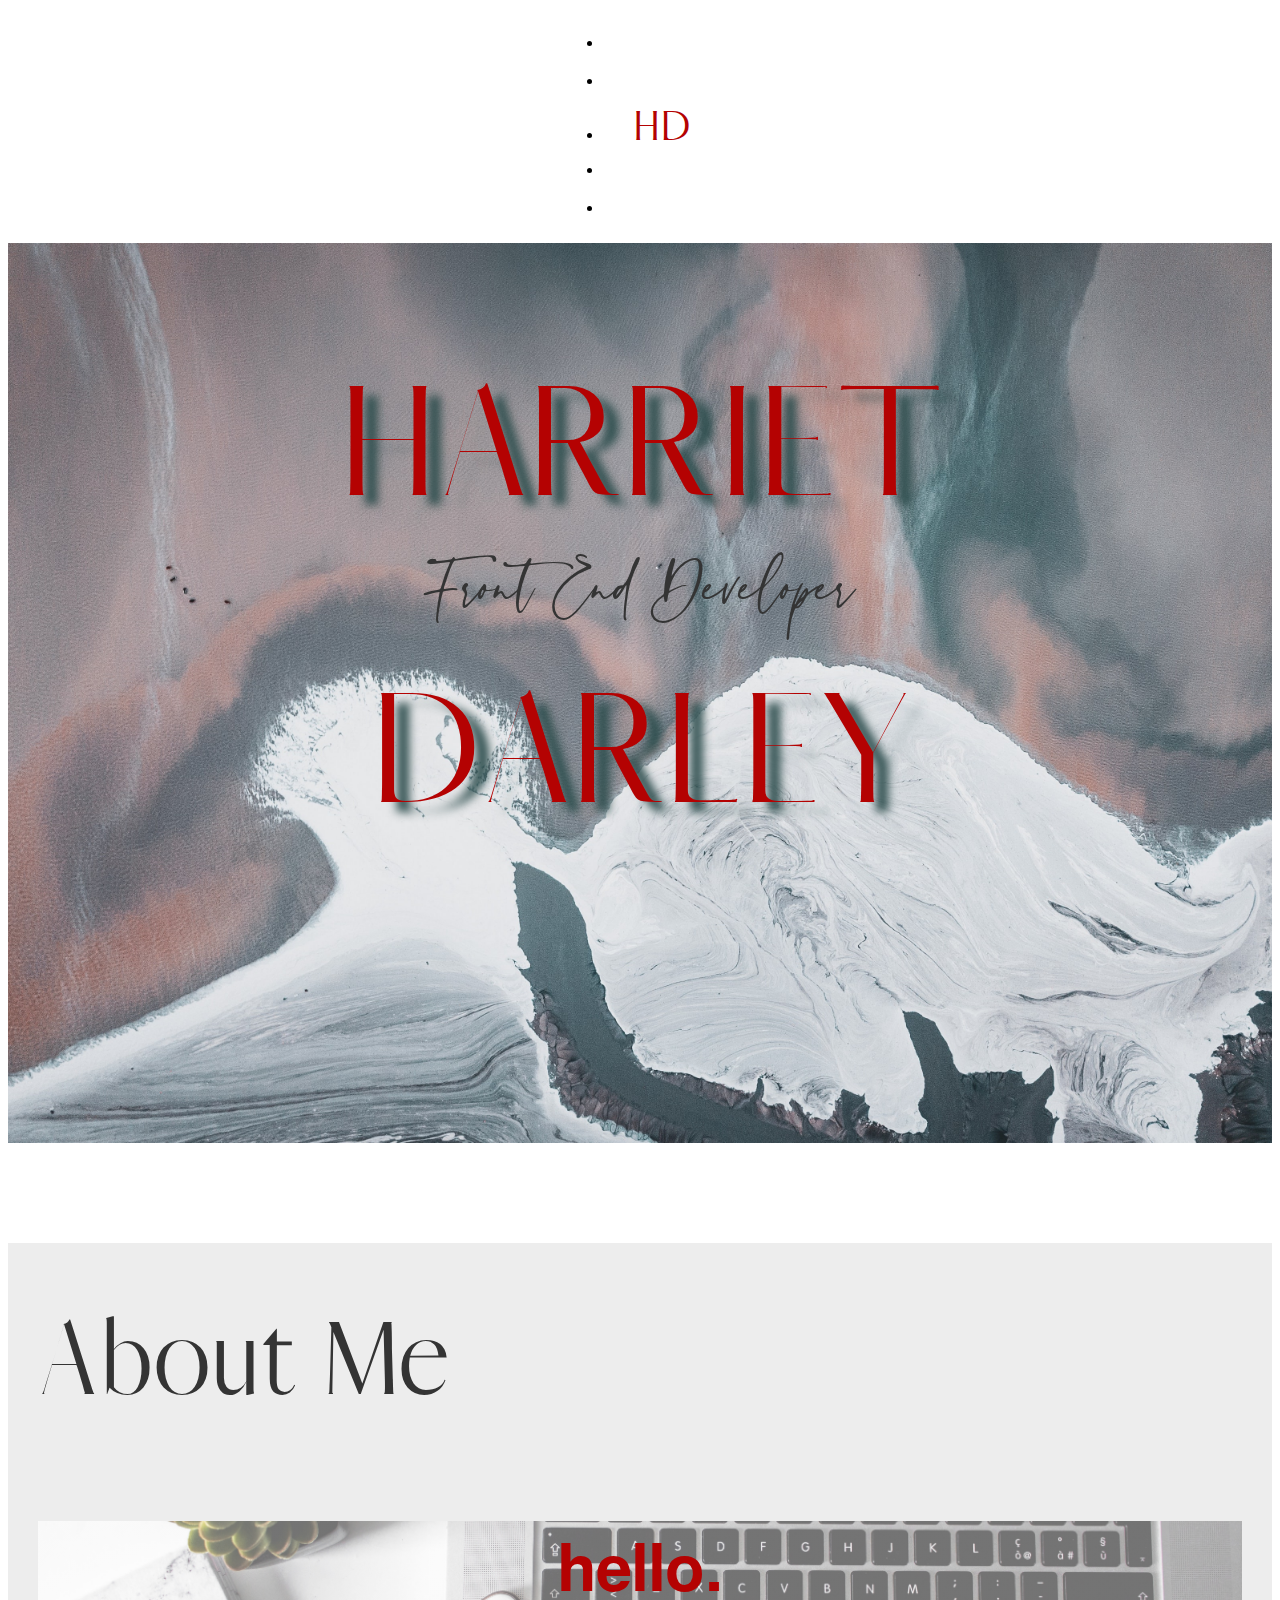
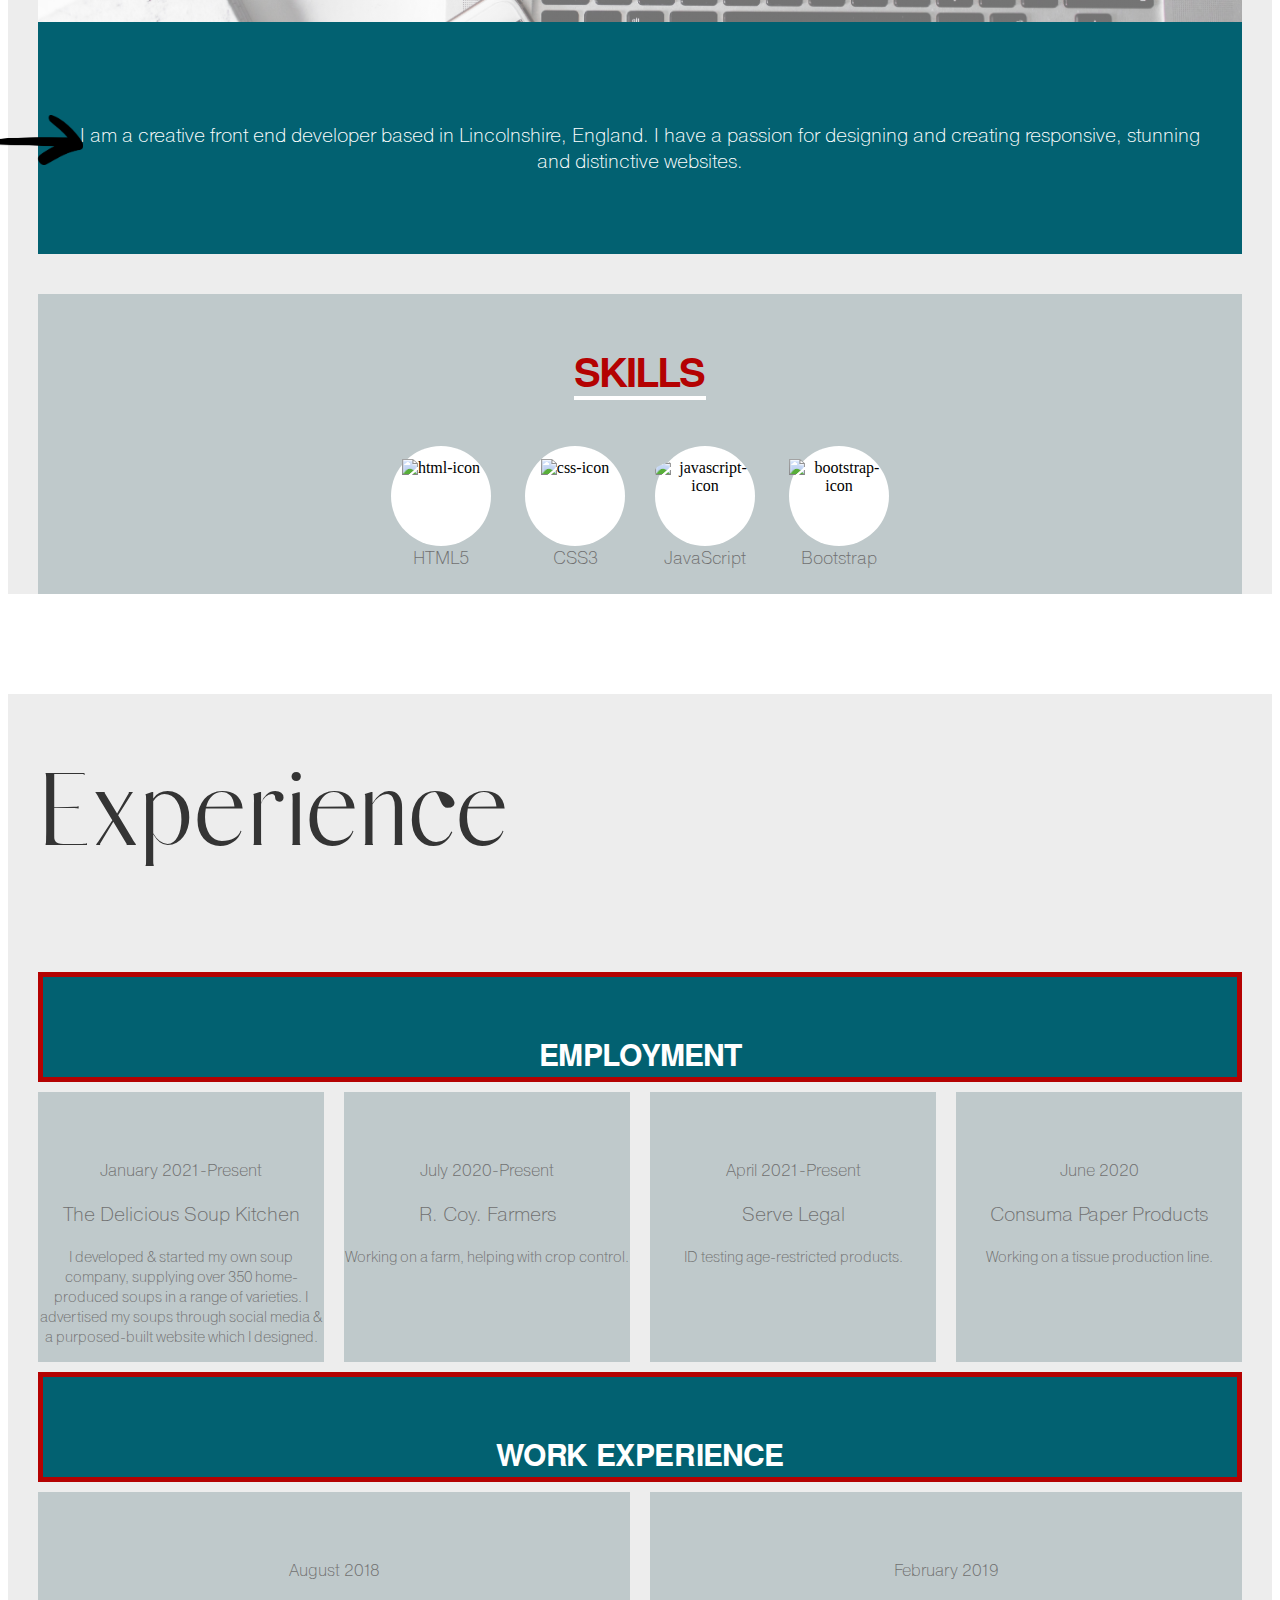
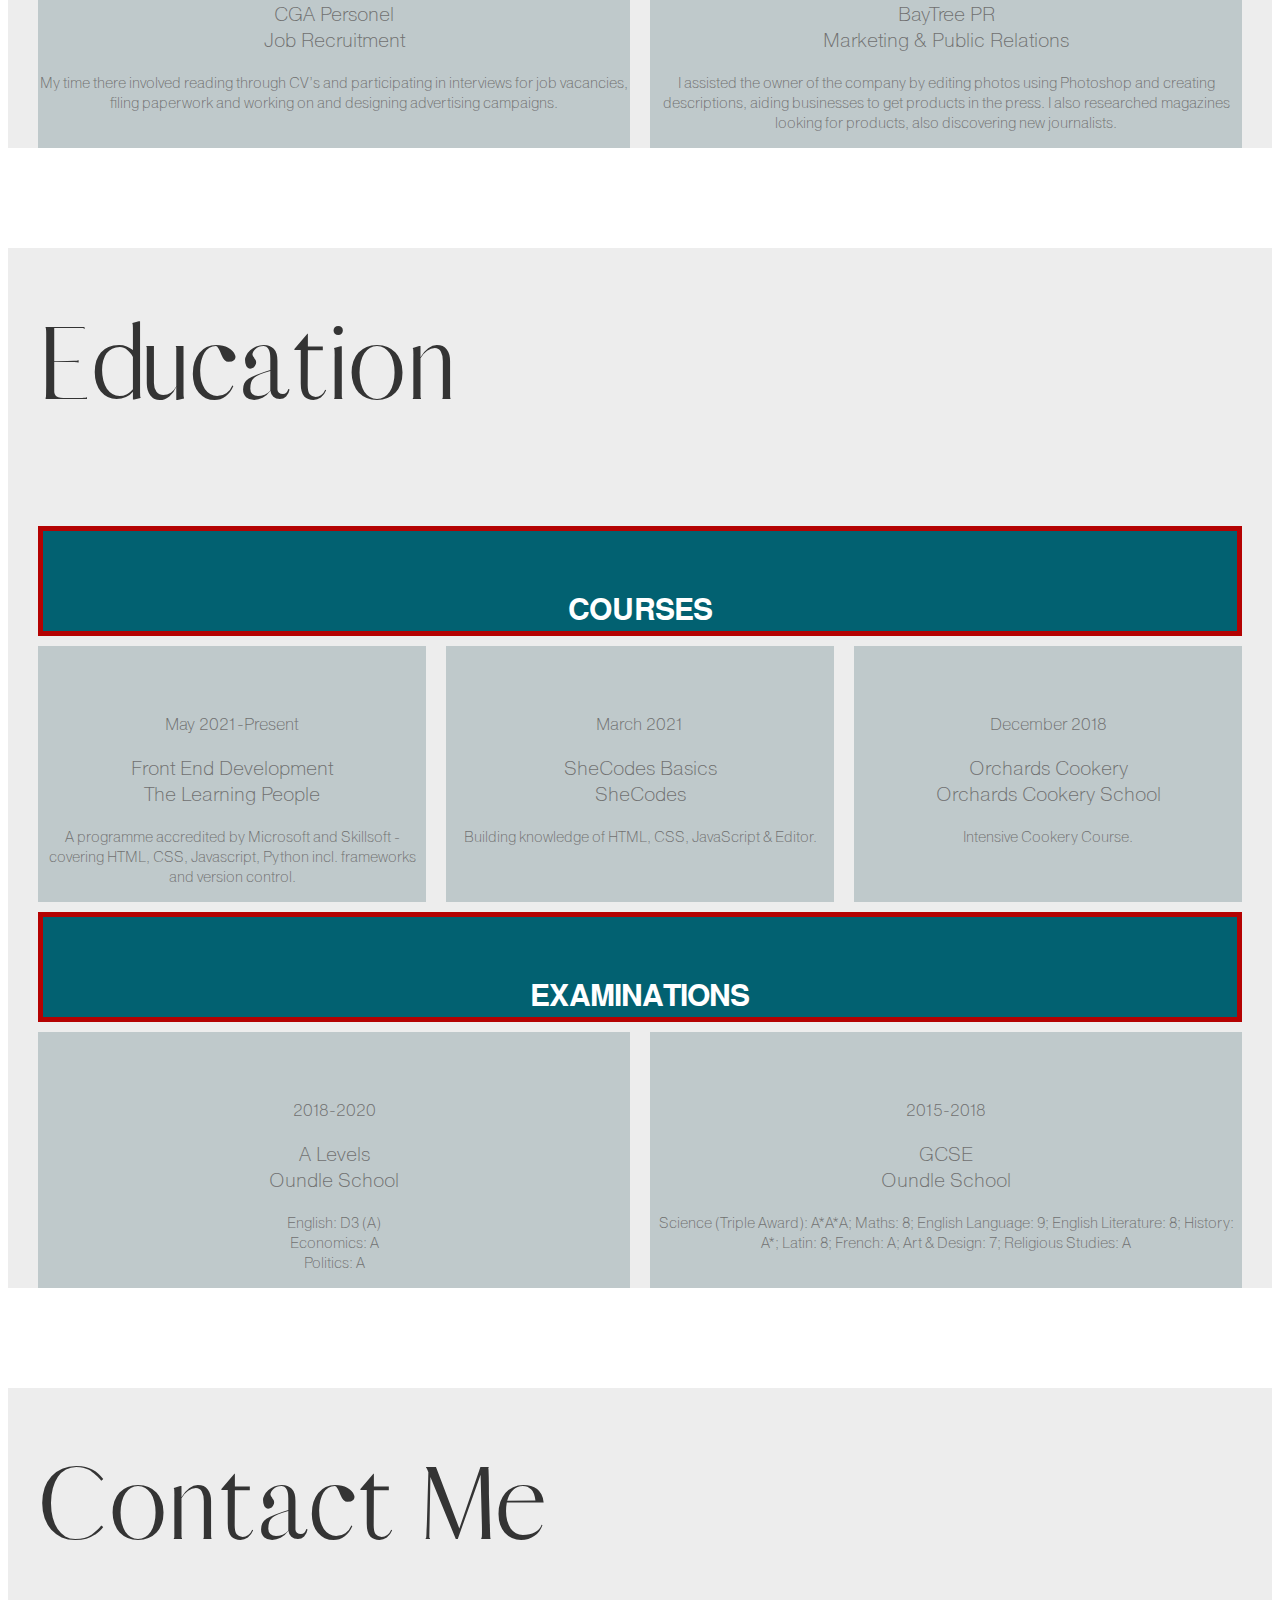
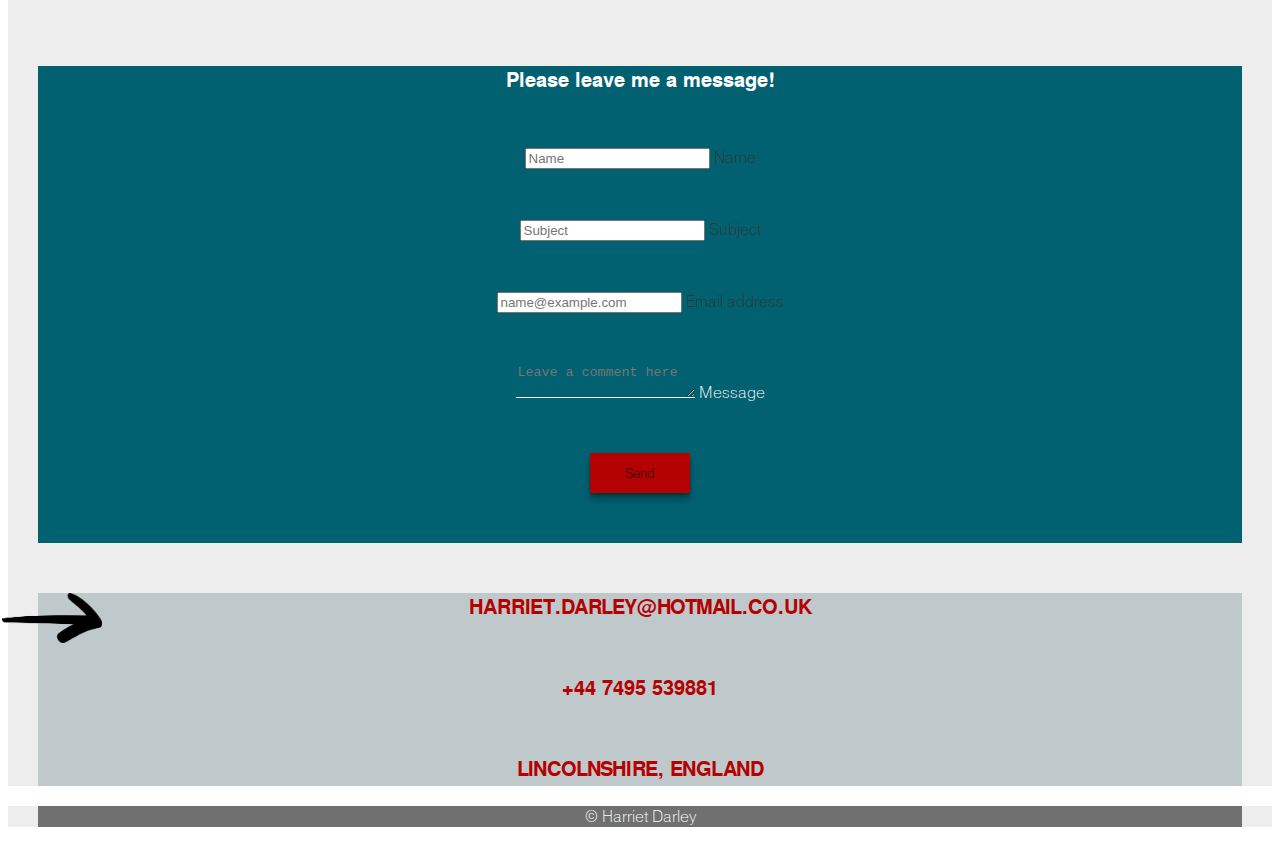
==== commit 6d6b0c32: "final edits" ====
--- a/index.html
+++ b/index.html
@@ -5,7 +5,7 @@
     <meta charset="UTF-8">
     <meta http-equiv="X-UA-Compatible" content="IE=edge">
     <meta name="viewport" content="width=device-width, initial-scale=1.0">
-    <title>Harriet Darley Portfolio</title>
+    <title>Harriet Darley | CV & Portfolio</title>
 
     <!--Favicon: https://favicon.io -->
     <link rel="apple-touch-icon" sizes="180x180" href="./static/images/favicon/apple-touch-icon.png">
@@ -103,14 +103,15 @@
                                 <div class="icons">
                                     <div class="icon-circle">
                                         <!--Icons: https://icons8.com -->
-                                        <img src="https://img.icons8.com/color/80/000000/html-5--v1.png"
+                                        <img src="https://img.icons8.com/color/80/000000/html-5--v1.png" alt="html-icon"
                                             id="html-icon" />
                                     </div>
                                     <span class="iconcaption">HTML5</span>
                                 </div>
                                 <div class="icons">
                                     <div class="icon-circle">
-                                        <img src="https://img.icons8.com/color/80/4a90e2/css3.png" id="css-icon" />
+                                        <img src="https://img.icons8.com/color/80/4a90e2/css3.png" alt="css-icon"
+                                            id="css-icon" />
                                     </div>
                                     <span class="iconcaption">CSS3</span>
                                 </div>
@@ -119,14 +120,14 @@
                                 <div class="icons">
                                     <div class="icon-circle">
                                         <img src="https://img.icons8.com/color/80/000000/javascript.png"
-                                            id="java-icon" />
+                                            alt="javascript-icon" id="java-icon" />
                                     </div>
                                     <span class="iconcaption">JavaScript</span>
                                 </div>
                                 <div class="icons">
                                     <div class="icon-circle">
                                         <img src="https://img.icons8.com/color/80/000000/bootstrap.png"
-                                            id="boot-icon" />
+                                            alt="bootstrap-icon" id="boot-icon" />
                                     </div>
                                     <span class="iconcaption">Bootstrap</span>
                                 </div>
@@ -273,14 +274,15 @@
                     <div>
                         <p id="message">Please leave me a message!</p>
                     </div>
+                    <!--Form: https://formspree.io -->
                     <form id="contact-form" action="https://formspree.io/f/moqywbjl" method="POST">
                         <div class="form-floating mb-3">
-                            <input type="name" class="form-control floatingInput" id="name" name="name"
+                            <input type="text" class="form-control floatingInput" id="name" name="name"
                                 placeholder="Name" required>
                             <label for="name" class="label-text">Name</label>
                         </div>
                         <div class="form-floating">
-                            <input type="subject" class="form-control floatingInput" id="subject" name="subject"
+                            <input type="text" class="form-control floatingInput" id="subject" name="subject"
                                 placeholder="Subject" required>
                             <label for="subject" class="label-text">Subject</label>
                         </div>
--- a/static/css/styles.css
+++ b/static/css/styles.css
@@ -1,4 +1,4 @@
-/*FONTS*/
+/*FONTS https://www.dafontfree.io https://www.cufonfonts.com */
 @font-face {
     font-family: 'sinthyaregular';
     src: url('../fonts/sinthya-webfont.woff2') format('woff2'),
@@ -29,10 +29,9 @@
          url('../fonts/freesansbold-webfont.woff') format('woff');
     font-weight: normal;
     font-style: normal;
-
-}
-
-    /*NAVIGATION BAR*/
+}
+
+/*NAVIGATION BAR*/
 .navigation-container {
     display: flex;
     justify-content: center;
@@ -81,7 +80,6 @@
 }
 
 /*HOMEPAGE HEADINGS*/
-
 .title-container {
      display: flex;
   text-align: center;
@@ -113,9 +111,7 @@
      text-shadow: 15px 10px 10px darkslategrey; 
 }
     
-
 /*HOMEPAGE BACKGROUND*/
-
 header {
     background-image: url("../images/background.abstract.jpg");
     height: 100vh;
@@ -126,7 +122,6 @@
 }
 
 /*ABOUTUS*/
-
 .about-us-container {
     background-color: #EDEDED;
 }
@@ -193,7 +188,6 @@
 }
 
 /*SKILLS*/
-
 .skills-container {
     margin: 0 30px;
 }
@@ -217,7 +211,6 @@
 }
 
 /*ICONS*/
-
 #skillsicons {
     display: flex;
     justify-content: center;
@@ -235,22 +228,18 @@
     border-radius: 100%;
 }
 
-
 #css-icon {
     padding-top: 13px;
 }
-
 
 #java-icon {
     padding-top: 13px;
     border-radius: 100%;
 }
 
-
 #boot-icon {
     padding-top: 13px;
 }
-
 
 .icons {
     vertical-align: top;
@@ -323,7 +312,6 @@
 }
 
 /*BOTH EXPERIENCE & EDUCATION*/
-
 .primarydescription {
     background-color: #BFC9CB;  
     text-align: center;
@@ -348,9 +336,7 @@
     color: #707070;
 }
 
-
 /*EDUCATION*/
-
 .education-container {
     background-color: #EDEDED;
 }
@@ -358,7 +344,6 @@
 #educationtitlerow {
 margin-bottom: 10px;
 }
-
 
 #coursesdiv {
     text-align: center;
@@ -404,7 +389,6 @@
 line-height: 100px;
 font-size: 30px;
 }
-
 
 /*FORMS*/
 .contact-container {
@@ -461,9 +445,7 @@
                 0 8px 8px rgba(0,0,0,0.20);
 }
 
-
 /*INFORMATION*/
-
 #harrietdetails {
     padding: 0;
     background-color: #BFC9CB;
@@ -485,7 +467,6 @@
 }
 
 /*ICONS*/
-
 #media {
     text-align: center;
 }
@@ -534,7 +515,6 @@
 
 /* MEDIA QUERIES */
 @media screen and (max-width: 768px) {
-
 .ml2 {
     font-size: 50px;
     padding: 0;
@@ -619,7 +599,6 @@
 }
 }
 
-
 @media screen and (max-width: 340px) {
 #harriet {
     font-size: 70px;
